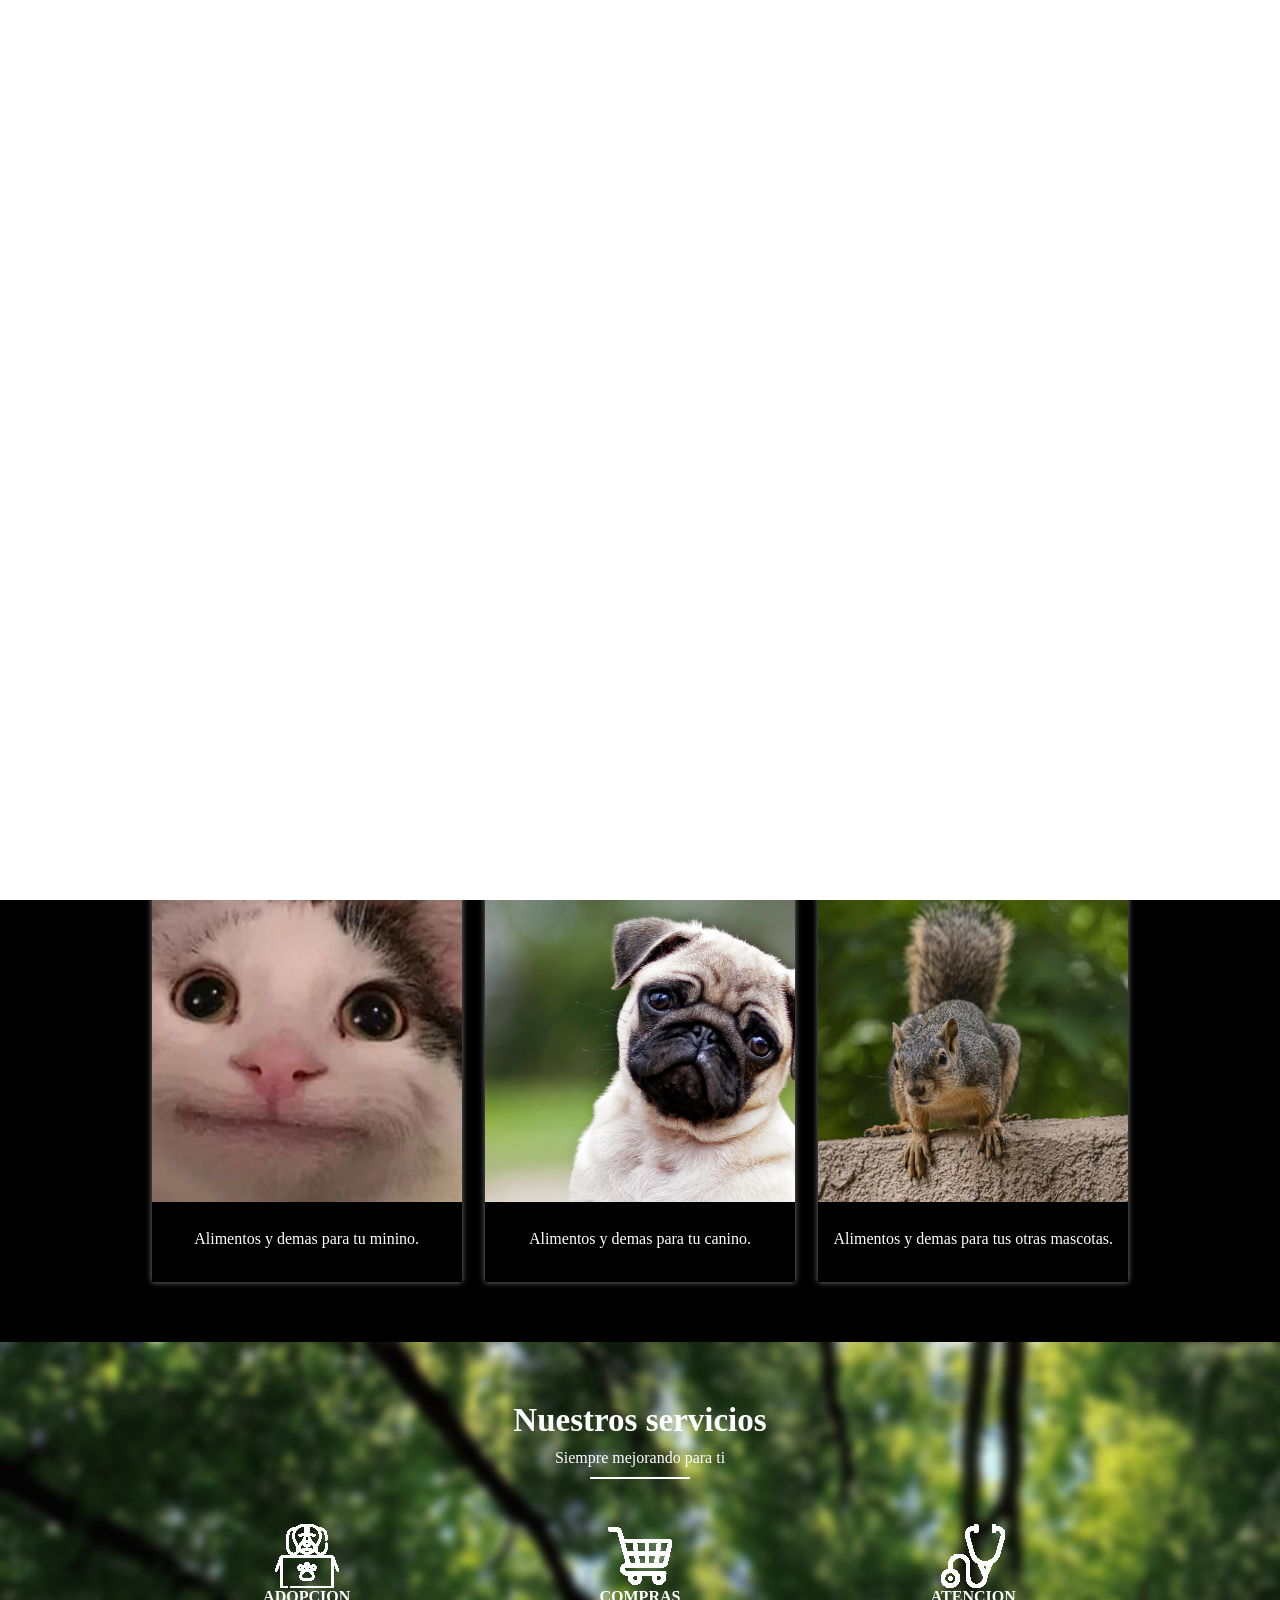
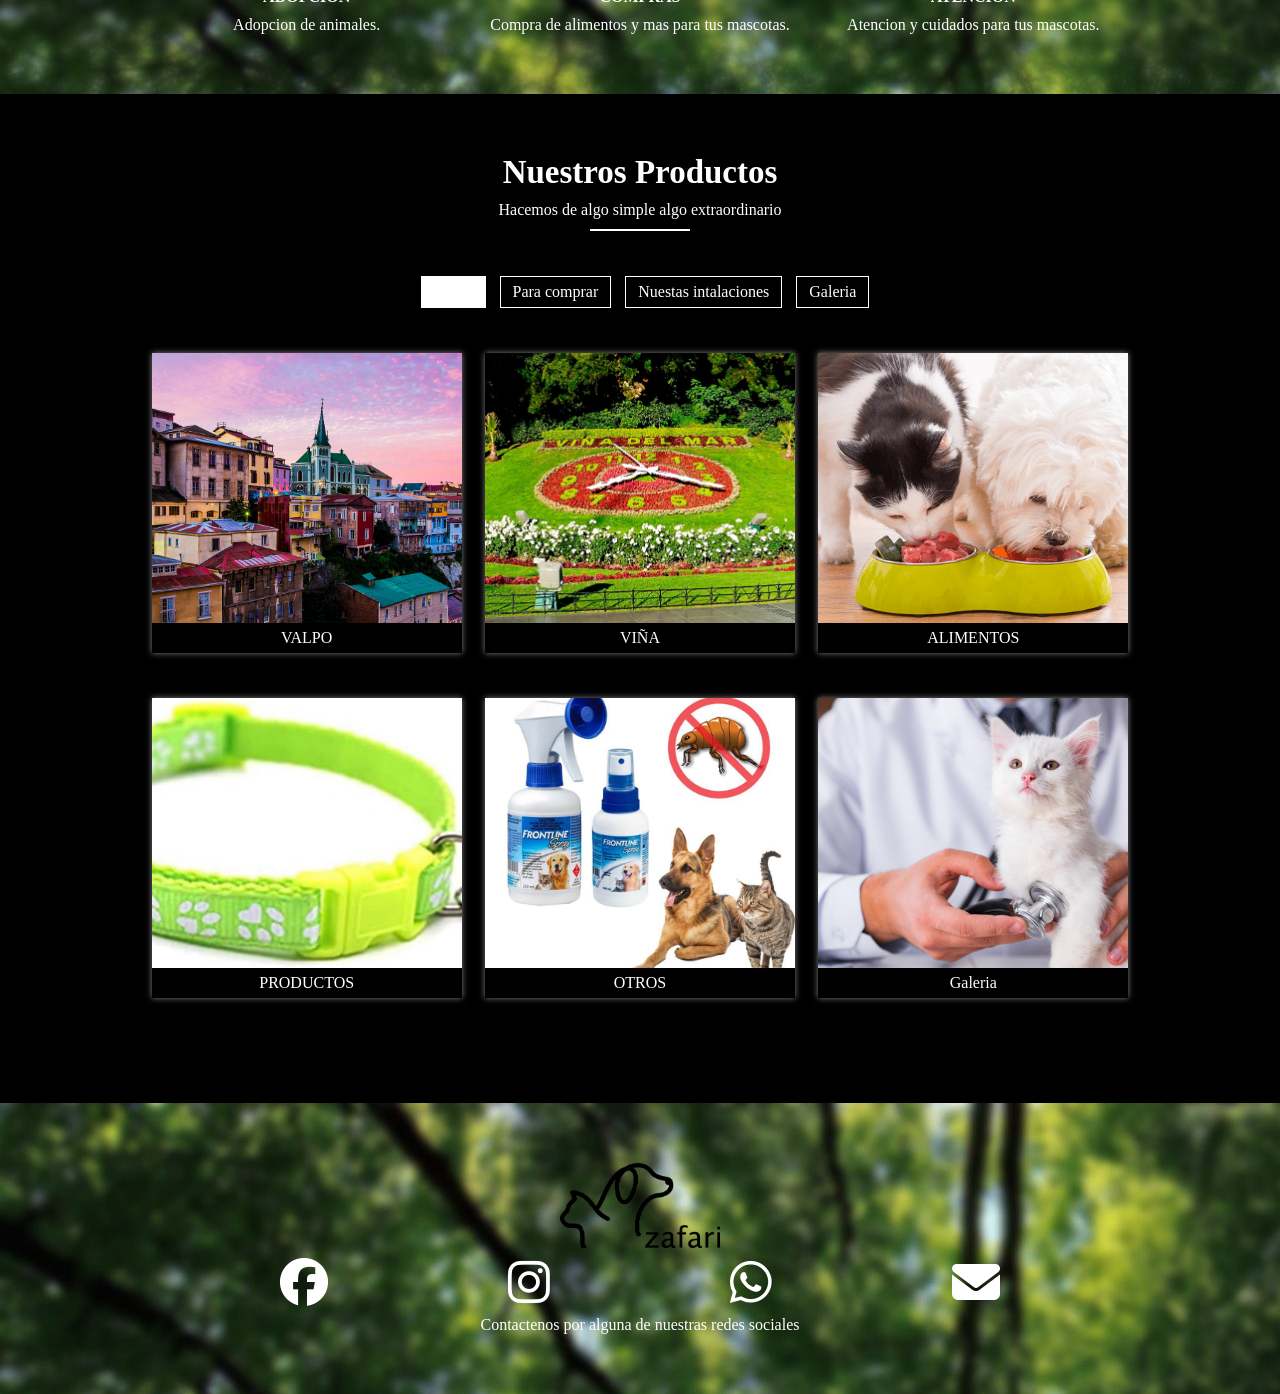
==== index.html @ e1b7356f "se agrega proyecto" ====
<!DOCTYPE html>
<html lang="es">
<head>
    <meta charset="UTF-8">
    <meta name="viewport" content="width=device-width, initial-scale=1.0">
    <meta http-equiv="X-UA-Compatible" content="ie=edge">
    <title>Home</title>
    
    <link rel="stylesheet" href="estilos.css">
    <link rel="stylesheet" href="https://use.fontawesome.com/releases/v5.3.1/css/all.css" integrity="sha384-mzrmE5qonljUremFsqc01SB46JvROS7bZs3IO2EmfFsd15uHvIt+Y8vEf7N7fWAU"
        crossorigin="anonymous">
        <link rel="icon" href="img/logito.png">
</head>

<body class="hidden">
    <div class="centrado" id="onload">
        <div class="lds-facebook"><div></div><div></div><div></div></div>
    </div>
    <header>
        <nav id="nav" class="nav1">
            <div class="contenedor-nav">
                <div class="logo">
                    <img src="img/logo.png" alt="">
                </div>
                <div class="enlaces" id="enlaces">
                    <a href="index.html"> <class="btn-header">Inicio</a>
                    <a href="#" id="enlace-equipo" class="btn-header">Categorias</a>
                    <a href="#" id="enlace-servicio" class="btn-header">Servicios</a>
                    <a href="#" id="enlace-trabajo" class="btn-header">Productos</a>
                    <a href="#" id="enlace-contacto" class="btn-header">Contacto</a>
                    <a href="login.html"> <class="btn-header">Ingreso</a>
                    <a href="registro.html"> <class="btn-header">Registro</a>
                </div>
                <div class="icono" id="open">
                    <span>&#9776;</span>
                </div>
            </div>
        </nav>
        <div class="textos">
            
            <h1>Veterinaria Zafari</h1>
            <h2>¡Cuidamos a tus animales!</h2>
        </div>
    </header>
    <main>
        <section class="team contenedor" id="equipo">
            <h3>Nuestros productos</h3>
            <p class="after">para tu mascota</p>
            <div class="card">
                <div class="content-card">
                    <div class="people">
                        <img src="img/cat.webp" alt="">
                    </div>
                    <div class="texto-team">
                        <h4>Gatos</h4>
                        <p>Alimentos y demas para tu minino.</p>
                    </div>
                </div>
                <div class="content-card">
                    <div class="people">
                        <img src="img/dog.jpg" alt="">
                    </div>
                    <div class="texto-team">
                        <h4>Perros</h4>
                        <p>Alimentos y demas para tu canino.</p>
                    </div>
                </div>
                <div class="content-card">
                    <div class="people">
                        <img src="img/other.jpg" alt="">
                    </div>
                    <div class="texto-team">
                        <h4>Otros</h4>
                        <p>Alimentos y demas para tus otras mascotas.</p>
                    </div>
                </div>
            </div>
        </section>
        <section class="about" id="servicio">
            <div class="contenedor">
                <h3>Nuestros servicios</h3>
                <p class="after">Siempre mejorando para ti</p>
                <div class="servicios">
                    <div class="caja-servicios">
                        <img src="img/heart.png" alt="">
                        <h4>ADOPCION</h4>
                        <p>Adopcion de animales.</p>
                    </div>
                    <div class="caja-servicios">
                        <img src="img/responsive.png" alt="">
                        <h4>COMPRAS</h4>
                        <p>Compra de alimentos y mas para tus mascotas.</p>
                    </div>
                    <div class="caja-servicios">
                        <img src="img/efectos.png" alt="">
                        <h4>ATENCION</h4>
                        <p>Atencion y cuidados para tus mascotas.</p>
                    </div>
                </div>
            </div>
        </section>
        <section class="work contenedor" id="trabajo">
            <h3>Nuestros Productos</h3>
            <p class="after">Hacemos de algo simple algo extraordinario</p>
            <div class="botones-work">
                <ul>
                    <li class="filter active" data-nombre='todos'>Todos</li>
                    <li class="filter" data-nombre='diseño'>Para comprar</li>
                    <li class="filter" data-nombre='programacion'>Nuestas intalaciones</li>
                    <li class="filter" data-nombre='marketing'>Galeria</li>
                </ul>
            </div>
            <div class="galeria-work">
                <div class="cont-work programacion">
                    <div class="img-work">
                        <img src="img/vina.jpg" alt="">
                    </div>
                    <div class="textos-work">
                        <h4>VALPO</h4>
                    </div>
                </div>
                <div class="cont-work programacion">
                    <div class="img-work">
                        <img src="img/valpo.jpg" alt="">
                    </div>
                    <div class="textos-work">
                        <h4>VIÑA</h4>
                    </div>
                </div>
                <div class="cont-work diseño">
                    <div class="img-work">
                        <img src="img/alimentos.webp" alt="">
                    </div>
                    <div class="textos-work">
                        <h4>ALIMENTOS</h4>
                    </div>
                </div>
                <div class="cont-work diseño">
                    <div class="img-work">
                        <img src="img/collares.jpg" alt="">
                    </div>
                    <div class="textos-work">
                        <h4>PRODUCTOS</h4>
                    </div>
                </div>
                <div class="cont-work diseño">
                    <div class="img-work">
                        <img src="img/otros.jpg "alt="">
                    </div>
                    <div class="textos-work">
                        <h4>OTROS</h4>
                    </div>
                </div>
                <div class="cont-work marketing">
                    <div class="img-work">
                        <img src="img/galeria.jpg "alt="">
                    </div>
                    <div class="textos-work">
                        <h4>Galeria</h4>
                    </div>
                </div>

            </div>
        </section>
    </main>
    <footer id="contacto">
        <div class="footer contenedor">
            <div class="marca-logo">
                <figure id="photo" title="¿Qué hay, bro?" tooltip-dir="left"> </figure>
                <img src="img/logo.png" alt="">
            </div>
            <div class="iconos">
                <i class="fa-brands fa-facebook"></i>
                <i class="fa-brands fa-instagram"></i>
                <i class="fa-brands fa-whatsapp"></i>
                <i class="fa-solid fa-envelope"></i>
                <link rel="stylesheet" href="https://cdnjs.cloudflare.com/ajax/libs/font-awesome/6.1.1/css/all.min.css" integrity="sha512-KfkfwYDsLkIlwQp6LFnl8zNdLGxu9YAA1QvwINks4PhcElQSvqcyVLLD9aMhXd13uQjoXtEKNosOWaZqXgel0g==" crossorigin="anonymous" referrerpolicy="no-referrer" />
                

            </div>
            <p class="contactof">Contactenos por alguna de nuestras redes sociales</p>
        </div>

    </footer>
    
    <script src="js/jquery.js"></script>
    <script src="js/main.js"></script>
    <script src="js/filtro.js"></script>
</body>
</html>
---- estilos.css ----
:root{
  --color1: rgb(255, 255, 255);
  --color2: rgb(255, 255, 255);
  --color3: rgb(255, 255, 255);
  --fondo: #000000;
  --titulos: 33px;
  --margenes: 60px;
  --espacios: 10px;
  --espacios-contenido:45px;
}

* {
  margin: 0;
  padding: 0;
  box-sizing: border-box;
}

body {
  font-family: 'open sans';
  background: var(--fondo);
}

img{
  vertical-align: top;
}


/* Preloader */
.hidden{
  overflow: hidden;
}

.centrado{
  position: fixed;
  width: 100vw;
  height: 100vh;
  background: rgb(255, 255, 255);
  z-index: 100;
  display: flex;
  justify-content: center;
  align-items: center;
}
.lds-facebook {
  display: inline-block;
  position: relative;
  width: 64px;
  height: 64px;
}

.lds-facebook div {
  display: inline-block;
  position: absolute;
  left: 6px;
  width: 13px;
  background: rgb(255, 255, 255);
  animation: lds-facebook 1.2s cubic-bezier(0, 0.5, 0.5, 1) infinite;
}

.lds-facebook div:nth-child(1) {
  left: 6px;
  animation-delay: -0.24s;
}

.lds-facebook div:nth-child(2) {
  left: 26px;
  animation-delay: -0.12s;
}

.lds-facebook div:nth-child(3) {
  left: 45px;
  animation-delay: 0;
}

@keyframes lds-facebook {
  0% {
    top: 6px;
    height: 51px;
  }

  50%,
  100% {
    top: 19px;
    height: 26px;
  }
}

/* Header */

header{
  width: 100%;
  height:700px;
  background: linear-gradient(to bottom,
  rgba(111, 230, 150, 0.6),
  rgba(29,241,171, .6),
  rgba(62, 241, 167)
  ), url(img/fondo.jpg);
  background-attachment: fixed;
  background-position: center;
  background-size: cover;
}

nav{
  width: 100%;
  position: fixed;
  box-shadow: 0 0 10px 0 rgba(255, 255, 255, 0.5)
  
}

.nav1{
  background: transparent;
  height: 80px;
  color:rgb(252, 252, 252);
  font-size: 68px;
  font-family: sans-serif;
  text-shadow: 2px 0 0 #000, -2px 0 0 #000, 0 2px 0 #000, 0 -2px 0 #000, 1px 1px #000, -1px -1px 0 #000, 1px -1px 0 #000, -1px 1px 0 #000;
}

.nav2{
  background: var(--fondo);
  height:100px;
  color:rgb(255, 255, 255);
}

.contenedor-nav{
  display: flex;
  margin: auto;
  width: 90%;
  justify-content: space-between;
  align-items: center;
  max-width:1000px;
  height:inherit;
  overflow: hidden;
}

nav .enlaces a{
  display: inline-block;
  padding: 5px 0;
  margin-right: 17px;
  font-size: 17px;
  font-weight: 300;
  text-decoration: none;
  border-bottom: 3px solid transparent;
  color: inherit;
}

nav .enlaces a:hover{
  border-bottom: 3px solid #1498a4;
  transition: 0.6s;
}

.logo, .logo img{ height:80px;}

.icono{
  display:none;
  font-size: 24px;
  padding: 23.5px 20px;
  color: #fff;
}

.textos{
  width: 100%;
  height: 100%;
  display:flex;
  justify-content: center;
  flex-direction: column;
  align-items: center;
  color:#fff;
  overflow: hidden;
  text-align: center;
}

.textos>h1{font-size:80px;;}

.textos>h2{font-size: 30px; font-weight: 300;}

/* Main */

.contenedor{
  margin:auto;
  padding: var(--margenes) 0;
  width: 90%;
  max-width: 1000px;
  text-align: center;
  overflow: hidden;
}

.contenedor h3{
  font-size: var(--titulos);
  color: var(--color1);
  margin-bottom: var(--espacios);
}

.contenedor p{
  font-size: var(--subtitulos);
  font-weight: 300;
  color: var(--color1);
}

.after::after{
  content:'';
  display: block;
  margin: auto;
  margin-top: var(--espacios);
  width: 100px;
  height: 2px;
  background: var(--color1);
  margin-bottom: var(--espacios-contenido);
}

.card{
  display: flex;
  justify-content: space-around;
  flex-wrap: wrap;
}

.content-card{
  width: 31%;
  box-shadow: 0 0 6px 0 rgba(255, 255, 255, 0.5);
  overflow: hidden;
  height:400px;
}

.people{
  height: 80%;
}

.content-card img{
  width: 100%;
  height: 100%;
  object-fit: cover;
}

.texto-team{
  height: 20%;
  width: 100%;
  padding: var(--espacios) 0;
}

.about{
  background: url(img/teclado.jpg);
  height: auto;
  color: #fff;
}

.servicios{
  display: flex;
  color:#fff;
  justify-content: space-between;
  margin: auto;
  flex-wrap: wrap;
}
.caja-servicios{
  width: 30%;
  color:#fff;
  margin: auto;
  text-align: center;
}
.caja-servicios>h4{
  margin-bottom: var(--espacios);
  color:#fff;
}

.caja-servicios>p{
  text-align: center;
  color:#fff;
}

.botones-work{
  overflow: hidden;
  color:#fff;
}

.botones-work li{
  display: inline-block;
  text-align: center;
  margin-left: var(--espacios);
  margin-bottom: var(--espacios-contenido);
  padding: 6px 12px;
  border: 1px solid var(--color1);
  list-style: none;
  color: var(--color1);
  color:#fff;
}

.botones-work li:hover{
  background: var(--color1);
  color:#fff;
  cursor: pointer;
}

.botones-work .active{
  background: var(--color1);
  color:#fff;
}

.galeria-work{
  display:flex;
  flex-wrap: wrap;
  justify-content: space-around;
  color:#fff;
}

.cont-work{
  width: 31%;
  box-shadow: 0 0 6px 0 rgba(255, 255, 255, 0.5);
  height:300px;
  overflow: hidden;
  margin-bottom: var(--espacios-contenido);
  color:#fff;
}

.img-work{
  height: 90%;
  width: 100%;
}

.img-work img{
  height: 100%;
  width: 100%;
  object-fit: cover;
}

.textos-work{
  height: 10%;
  color:#fff;
}

.textos-work h4{
  line-height: 30px;
  font-weight: 300;
}

/* Footer */

footer{background:url(img/teclado.jpg);}

.marca-logo{
  width: 40%;
  margin: auto;
  margin-bottom: var(--espacios);
}
.marca-logo img{
  width: 40%;
}
.iconos{
  display: flex;
  margin: auto;
  justify-content: space-around;
  width: 90%;
  font-size: 300%;
  color: rgb(255, 255, 255);
}
.fab{
  font-size:60px;
  color: #FFF;
  margin-bottom: var(--espacios);
  display: inline-block;
}

footer p{
  margin-top:var(--espacios);
}

@media screen and (max-width: 700px){
  .nav2{
    color: #fff;
  }

  .icono{
    display:block;
    cursor: pointer;
  }

  .enlaces{
    position: fixed;
    top:80px;
    background: #000000;
    left: 0;
    height: 100%;
    transition: 1s;
    width: 0;
    overflow: hidden;
  }

  .enlaces a{
    display: block;
    width: 100%;
    height: 50px;
    padding: 20px;
    text-align: center;
    background: #000000;
    color:#fff;
  }

  .textos>h1{font-size: 70px;}
  .textos>h2{font-size:35px;}

  .content-card{
    width: 48%;
    margin-bottom:var(--margenes);
  }

  :root{
    --margenes: 30px;
  }
}

@media screen and (max-width: 500px){
  :root{
    --espacios-contenido: 25px;
  }

  .content-card{
    width: 90%;
  }

  .caja-servicios{
    width: 90%;
    margin-bottom: var(--margenes);
  }

  .cont-work{
    width: 85%;
  }

  .marca-logo{
    width: 80%;
  }

  .iconos{
    margin: auto;
  }
  

}
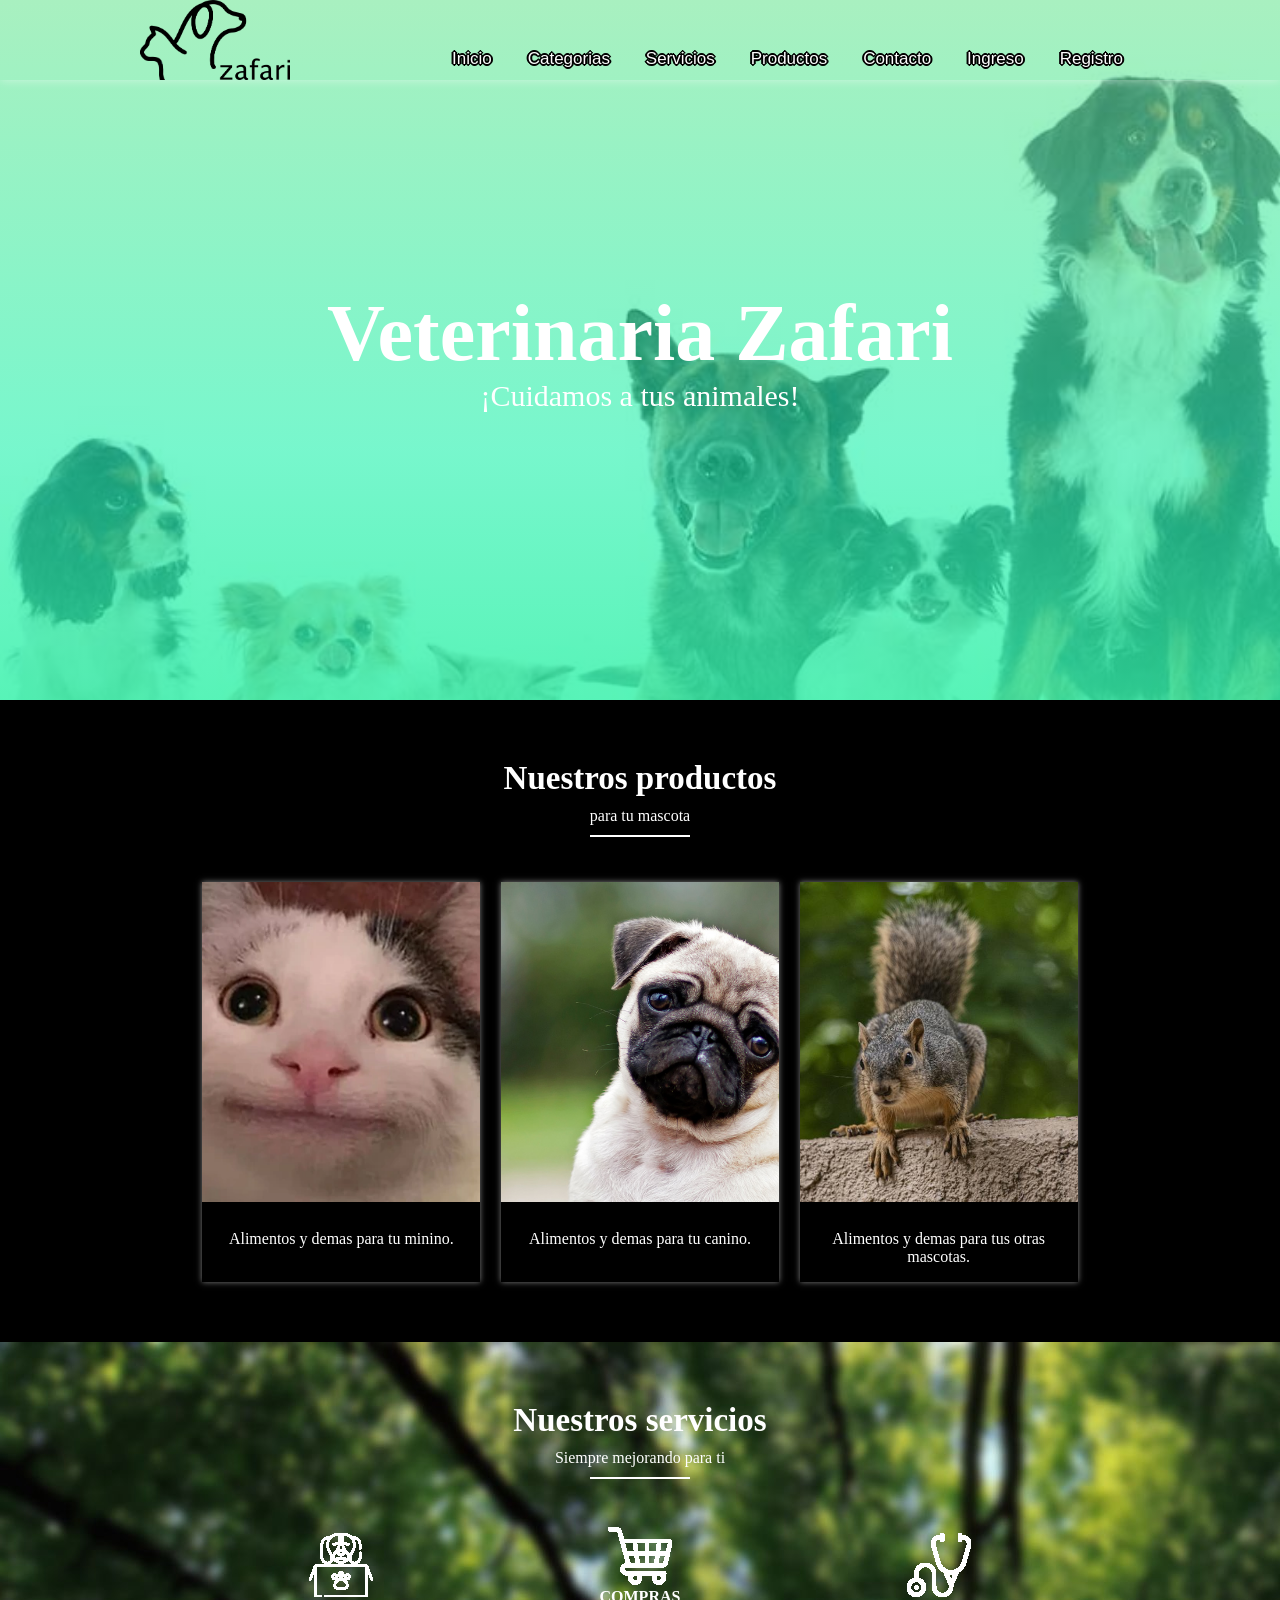
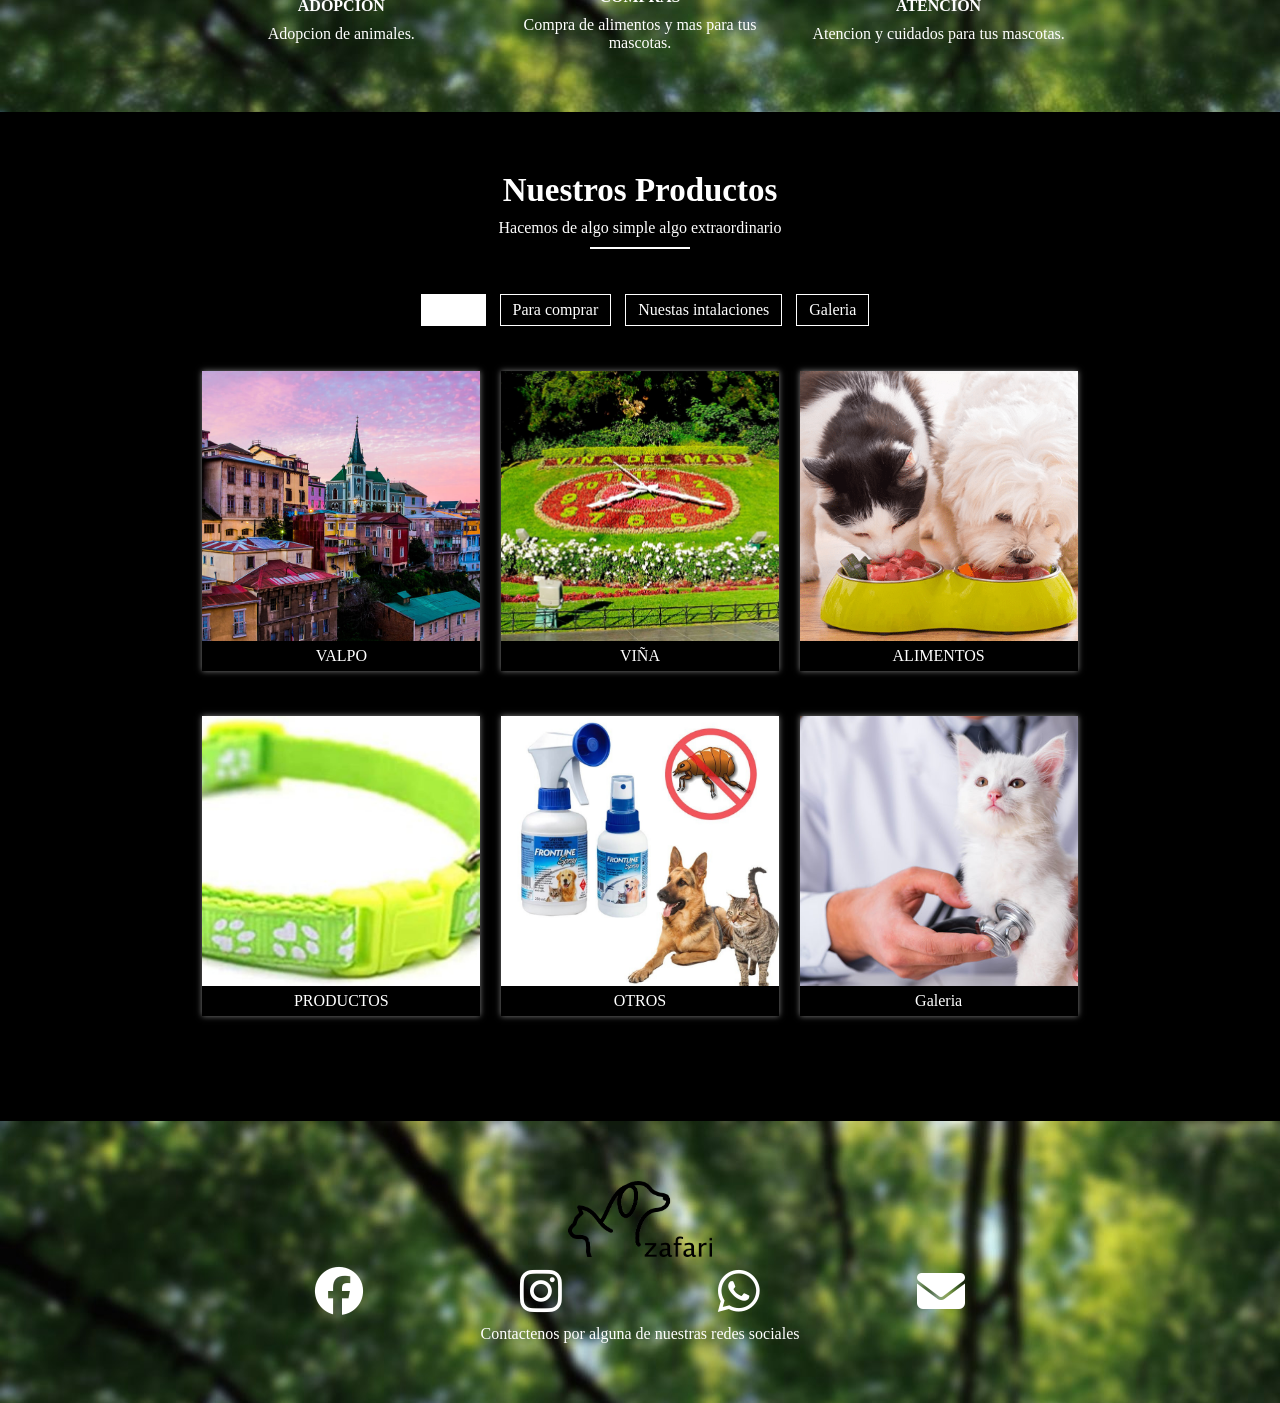
==== commit 88d57de8: "Actulizacion registro Se actualizo el registro" ====
--- a/index.html
+++ b/index.html
@@ -1,20 +1,24 @@
 <!DOCTYPE html>
 <html lang="es">
+
 <head>
     <meta charset="UTF-8">
     <meta name="viewport" content="width=device-width, initial-scale=1.0">
     <meta http-equiv="X-UA-Compatible" content="ie=edge">
     <title>Home</title>
-    
+
     <link rel="stylesheet" href="estilos.css">
-    <link rel="stylesheet" href="https://use.fontawesome.com/releases/v5.3.1/css/all.css" integrity="sha384-mzrmE5qonljUremFsqc01SB46JvROS7bZs3IO2EmfFsd15uHvIt+Y8vEf7N7fWAU"
-        crossorigin="anonymous">
-        <link rel="icon" href="img/logito.png">
+    <link rel="stylesheet" href="https://use.fontawesome.com/releases/v5.3.1/css/all.css" integrity="sha384-mzrmE5qonljUremFsqc01SB46JvROS7bZs3IO2EmfFsd15uHvIt+Y8vEf7N7fWAU" crossorigin="anonymous">
+    <link rel="icon" href="img/logito.png">
 </head>
 
 <body class="hidden">
     <div class="centrado" id="onload">
-        <div class="lds-facebook"><div></div><div></div><div></div></div>
+        <div class="lds-facebook">
+            <div></div>
+            <div></div>
+            <div></div>
+        </div>
     </div>
     <header>
         <nav id="nav" class="nav1">
@@ -23,13 +27,16 @@
                     <img src="img/logo.png" alt="">
                 </div>
                 <div class="enlaces" id="enlaces">
-                    <a href="index.html"> <class="btn-header">Inicio</a>
+                    <a href="index.html">
+                        <class="btn-header">Inicio</a>
                     <a href="#" id="enlace-equipo" class="btn-header">Categorias</a>
                     <a href="#" id="enlace-servicio" class="btn-header">Servicios</a>
                     <a href="#" id="enlace-trabajo" class="btn-header">Productos</a>
                     <a href="#" id="enlace-contacto" class="btn-header">Contacto</a>
-                    <a href="login.html"> <class="btn-header">Ingreso</a>
-                    <a href="registro.html"> <class="btn-header">Registro</a>
+                    <a href="login.html">
+                        <class="btn-header">Ingreso</a>
+                    <a href="registro.html">
+                        <class="btn-header">Registro</a>
                 </div>
                 <div class="icono" id="open">
                     <span>&#9776;</span>
@@ -37,7 +44,7 @@
             </div>
         </nav>
         <div class="textos">
-            
+
             <h1>Veterinaria Zafari</h1>
             <h2>¡Cuidamos a tus animales!</h2>
         </div>
@@ -145,7 +152,7 @@
                 </div>
                 <div class="cont-work diseño">
                     <div class="img-work">
-                        <img src="img/otros.jpg "alt="">
+                        <img src="img/otros.jpg " alt="">
                     </div>
                     <div class="textos-work">
                         <h4>OTROS</h4>
@@ -153,7 +160,7 @@
                 </div>
                 <div class="cont-work marketing">
                     <div class="img-work">
-                        <img src="img/galeria.jpg "alt="">
+                        <img src="img/galeria.jpg " alt="">
                     </div>
                     <div class="textos-work">
                         <h4>Galeria</h4>
@@ -174,17 +181,19 @@
                 <i class="fa-brands fa-instagram"></i>
                 <i class="fa-brands fa-whatsapp"></i>
                 <i class="fa-solid fa-envelope"></i>
-                <link rel="stylesheet" href="https://cdnjs.cloudflare.com/ajax/libs/font-awesome/6.1.1/css/all.min.css" integrity="sha512-KfkfwYDsLkIlwQp6LFnl8zNdLGxu9YAA1QvwINks4PhcElQSvqcyVLLD9aMhXd13uQjoXtEKNosOWaZqXgel0g==" crossorigin="anonymous" referrerpolicy="no-referrer" />
-                
+                <link rel="stylesheet" href="https://cdnjs.cloudflare.com/ajax/libs/font-awesome/6.1.1/css/all.min.css" integrity="sha512-KfkfwYDsLkIlwQp6LFnl8zNdLGxu9YAA1QvwINks4PhcElQSvqcyVLLD9aMhXd13uQjoXtEKNosOWaZqXgel0g==" crossorigin="anonymous" referrerpolicy="no-referrer"
+                />
+
 
             </div>
             <p class="contactof">Contactenos por alguna de nuestras redes sociales</p>
         </div>
 
     </footer>
-    
+
     <script src="js/jquery.js"></script>
     <script src="js/main.js"></script>
     <script src="js/filtro.js"></script>
 </body>
+
 </html>
--- a/estilos.css
+++ b/estilos.css
@@ -1,435 +1,441 @@
-:root{
-  --color1: rgb(255, 255, 255);
-  --color2: rgb(255, 255, 255);
-  --color3: rgb(255, 255, 255);
-  --fondo: #000000;
-  --titulos: 33px;
-  --margenes: 60px;
-  --espacios: 10px;
-  --espacios-contenido:45px;
+:root {
+    --color1: rgb(255, 255, 255);
+    --color2: rgb(255, 255, 255);
+    --color3: rgb(255, 255, 255);
+    --fondo: #000000;
+    --titulos: 33px;
+    --margenes: 60px;
+    --espacios: 10px;
+    --espacios-contenido: 45px;
 }
 
 * {
-  margin: 0;
-  padding: 0;
-  box-sizing: border-box;
+    margin: 0;
+    padding: 0;
+    box-sizing: border-box;
 }
 
 body {
-  font-family: 'open sans';
-  background: var(--fondo);
-}
-
-img{
-  vertical-align: top;
+    font-family: 'open sans';
+    background: var(--fondo);
+}
+
+img {
+    vertical-align: top;
 }
 
 
 /* Preloader */
-.hidden{
-  overflow: hidden;
-}
-
-.centrado{
-  position: fixed;
-  width: 100vw;
-  height: 100vh;
-  background: rgb(255, 255, 255);
-  z-index: 100;
-  display: flex;
-  justify-content: center;
-  align-items: center;
-}
+
+.hidden {
+    overflow: hidden;
+}
+
+.centrado {
+    position: fixed;
+    width: 100vw;
+    height: 100vh;
+    background: rgb(255, 255, 255);
+    z-index: 100;
+    display: flex;
+    justify-content: center;
+    align-items: center;
+}
+
 .lds-facebook {
-  display: inline-block;
-  position: relative;
-  width: 64px;
-  height: 64px;
+    display: inline-block;
+    position: relative;
+    width: 64px;
+    height: 64px;
 }
 
 .lds-facebook div {
-  display: inline-block;
-  position: absolute;
-  left: 6px;
-  width: 13px;
-  background: rgb(255, 255, 255);
-  animation: lds-facebook 1.2s cubic-bezier(0, 0.5, 0.5, 1) infinite;
+    display: inline-block;
+    position: absolute;
+    left: 6px;
+    width: 13px;
+    background: rgb(255, 255, 255);
+    animation: lds-facebook 1.2s cubic-bezier(0, 0.5, 0.5, 1) infinite;
 }
 
 .lds-facebook div:nth-child(1) {
-  left: 6px;
-  animation-delay: -0.24s;
+    left: 6px;
+    animation-delay: -0.24s;
 }
 
 .lds-facebook div:nth-child(2) {
-  left: 26px;
-  animation-delay: -0.12s;
+    left: 26px;
+    animation-delay: -0.12s;
 }
 
 .lds-facebook div:nth-child(3) {
-  left: 45px;
-  animation-delay: 0;
+    left: 45px;
+    animation-delay: 0;
 }
 
 @keyframes lds-facebook {
-  0% {
-    top: 6px;
-    height: 51px;
-  }
-
-  50%,
-  100% {
-    top: 19px;
-    height: 26px;
-  }
-}
+    0% {
+        top: 6px;
+        height: 51px;
+    }
+    50%,
+    100% {
+        top: 19px;
+        height: 26px;
+    }
+}
+
 
 /* Header */
 
-header{
-  width: 100%;
-  height:700px;
-  background: linear-gradient(to bottom,
-  rgba(111, 230, 150, 0.6),
-  rgba(29,241,171, .6),
-  rgba(62, 241, 167)
-  ), url(img/fondo.jpg);
-  background-attachment: fixed;
-  background-position: center;
-  background-size: cover;
-}
-
-nav{
-  width: 100%;
-  position: fixed;
-  box-shadow: 0 0 10px 0 rgba(255, 255, 255, 0.5)
-  
-}
-
-.nav1{
-  background: transparent;
-  height: 80px;
-  color:rgb(252, 252, 252);
-  font-size: 68px;
-  font-family: sans-serif;
-  text-shadow: 2px 0 0 #000, -2px 0 0 #000, 0 2px 0 #000, 0 -2px 0 #000, 1px 1px #000, -1px -1px 0 #000, 1px -1px 0 #000, -1px 1px 0 #000;
-}
-
-.nav2{
-  background: var(--fondo);
-  height:100px;
-  color:rgb(255, 255, 255);
-}
-
-.contenedor-nav{
-  display: flex;
-  margin: auto;
-  width: 90%;
-  justify-content: space-between;
-  align-items: center;
-  max-width:1000px;
-  height:inherit;
-  overflow: hidden;
-}
-
-nav .enlaces a{
-  display: inline-block;
-  padding: 5px 0;
-  margin-right: 17px;
-  font-size: 17px;
-  font-weight: 300;
-  text-decoration: none;
-  border-bottom: 3px solid transparent;
-  color: inherit;
-}
-
-nav .enlaces a:hover{
-  border-bottom: 3px solid #1498a4;
-  transition: 0.6s;
-}
-
-.logo, .logo img{ height:80px;}
-
-.icono{
-  display:none;
-  font-size: 24px;
-  padding: 23.5px 20px;
-  color: #fff;
-}
-
-.textos{
-  width: 100%;
-  height: 100%;
-  display:flex;
-  justify-content: center;
-  flex-direction: column;
-  align-items: center;
-  color:#fff;
-  overflow: hidden;
-  text-align: center;
-}
-
-.textos>h1{font-size:80px;;}
-
-.textos>h2{font-size: 30px; font-weight: 300;}
+header {
+    width: 100%;
+    height: 700px;
+    background: linear-gradient(to bottom, rgba(111, 230, 150, 0.6), rgba(29, 241, 171, .6), rgba(62, 241, 167)), url(img/fondo.jpg);
+    background-attachment: fixed;
+    background-position: center;
+    background-size: cover;
+}
+
+nav {
+    width: 100%;
+    position: fixed;
+    box-shadow: 0 0 10px 0 rgba(255, 255, 255, 0.5)
+}
+
+.nav1 {
+    background: transparent;
+    height: 80px;
+    color: rgb(252, 252, 252);
+    font-size: 68px;
+    font-family: sans-serif;
+    text-shadow: 2px 0 0 #000, -2px 0 0 #000, 0 2px 0 #000, 0 -2px 0 #000, 1px 1px #000, -1px -1px 0 #000, 1px -1px 0 #000, -1px 1px 0 #000;
+}
+
+.nav2 {
+    background: var(--fondo);
+    height: 100px;
+    color: rgb(255, 255, 255);
+}
+
+.contenedor-nav {
+    display: flex;
+    margin: auto;
+    width: 90%;
+    justify-content: space-between;
+    align-items: center;
+    max-width: 1000px;
+    height: inherit;
+    overflow: hidden;
+}
+
+nav .enlaces a {
+    display: inline-block;
+    padding: 5px 0;
+    margin-right: 17px;
+    font-size: 17px;
+    font-weight: 300;
+    text-decoration: none;
+    border-bottom: 3px solid transparent;
+    color: inherit;
+}
+
+nav .enlaces a:hover {
+    border-bottom: 3px solid #1498a4;
+    transition: 0.6s;
+}
+
+.logo,
+.logo img {
+    height: 80px;
+}
+
+.icono {
+    display: none;
+    font-size: 24px;
+    padding: 23.5px 20px;
+    color: #fff;
+}
+
+.textos {
+    width: 100%;
+    height: 100%;
+    display: flex;
+    justify-content: center;
+    flex-direction: column;
+    align-items: center;
+    color: #fff;
+    overflow: hidden;
+    text-align: center;
+}
+
+.textos>h1 {
+    font-size: 80px;
+    ;
+}
+
+.textos>h2 {
+    font-size: 30px;
+    font-weight: 300;
+}
+
 
 /* Main */
 
-.contenedor{
-  margin:auto;
-  padding: var(--margenes) 0;
-  width: 90%;
-  max-width: 1000px;
-  text-align: center;
-  overflow: hidden;
-}
-
-.contenedor h3{
-  font-size: var(--titulos);
-  color: var(--color1);
-  margin-bottom: var(--espacios);
-}
-
-.contenedor p{
-  font-size: var(--subtitulos);
-  font-weight: 300;
-  color: var(--color1);
-}
-
-.after::after{
-  content:'';
-  display: block;
-  margin: auto;
-  margin-top: var(--espacios);
-  width: 100px;
-  height: 2px;
-  background: var(--color1);
-  margin-bottom: var(--espacios-contenido);
-}
-
-.card{
-  display: flex;
-  justify-content: space-around;
-  flex-wrap: wrap;
-}
-
-.content-card{
-  width: 31%;
-  box-shadow: 0 0 6px 0 rgba(255, 255, 255, 0.5);
-  overflow: hidden;
-  height:400px;
-}
-
-.people{
-  height: 80%;
-}
-
-.content-card img{
-  width: 100%;
-  height: 100%;
-  object-fit: cover;
-}
-
-.texto-team{
-  height: 20%;
-  width: 100%;
-  padding: var(--espacios) 0;
-}
-
-.about{
-  background: url(img/teclado.jpg);
-  height: auto;
-  color: #fff;
-}
-
-.servicios{
-  display: flex;
-  color:#fff;
-  justify-content: space-between;
-  margin: auto;
-  flex-wrap: wrap;
-}
-.caja-servicios{
-  width: 30%;
-  color:#fff;
-  margin: auto;
-  text-align: center;
-}
-.caja-servicios>h4{
-  margin-bottom: var(--espacios);
-  color:#fff;
-}
-
-.caja-servicios>p{
-  text-align: center;
-  color:#fff;
-}
-
-.botones-work{
-  overflow: hidden;
-  color:#fff;
-}
-
-.botones-work li{
-  display: inline-block;
-  text-align: center;
-  margin-left: var(--espacios);
-  margin-bottom: var(--espacios-contenido);
-  padding: 6px 12px;
-  border: 1px solid var(--color1);
-  list-style: none;
-  color: var(--color1);
-  color:#fff;
-}
-
-.botones-work li:hover{
-  background: var(--color1);
-  color:#fff;
-  cursor: pointer;
-}
-
-.botones-work .active{
-  background: var(--color1);
-  color:#fff;
-}
-
-.galeria-work{
-  display:flex;
-  flex-wrap: wrap;
-  justify-content: space-around;
-  color:#fff;
-}
-
-.cont-work{
-  width: 31%;
-  box-shadow: 0 0 6px 0 rgba(255, 255, 255, 0.5);
-  height:300px;
-  overflow: hidden;
-  margin-bottom: var(--espacios-contenido);
-  color:#fff;
-}
-
-.img-work{
-  height: 90%;
-  width: 100%;
-}
-
-.img-work img{
-  height: 100%;
-  width: 100%;
-  object-fit: cover;
-}
-
-.textos-work{
-  height: 10%;
-  color:#fff;
-}
-
-.textos-work h4{
-  line-height: 30px;
-  font-weight: 300;
-}
+.contenedor {
+    margin: auto;
+    padding: var(--margenes) 0;
+    width: 70%;
+    max-width: 1000px;
+    text-align: center;
+    overflow: hidden;
+}
+
+.contenedor h3 {
+    font-size: var(--titulos);
+    color: var(--color1);
+    margin-bottom: var(--espacios);
+}
+
+.contenedor p {
+    font-size: var(--subtitulos);
+    font-weight: 300;
+    color: var(--color1);
+}
+
+.after::after {
+    content: '';
+    display: block;
+    margin: auto;
+    margin-top: var(--espacios);
+    width: 100px;
+    height: 2px;
+    background: var(--color1);
+    margin-bottom: var(--espacios-contenido);
+}
+
+.card {
+    display: flex;
+    justify-content: space-around;
+    flex-wrap: wrap;
+}
+
+.content-card {
+    width: 31%;
+    box-shadow: 0 0 6px 0 rgba(255, 255, 255, 0.5);
+    overflow: hidden;
+    height: 400px;
+}
+
+.people {
+    height: 80%;
+}
+
+.content-card img {
+    width: 100%;
+    height: 100%;
+    object-fit: cover;
+}
+
+.texto-team {
+    height: 20%;
+    width: 100%;
+    padding: var(--espacios) 0;
+}
+
+.about {
+    background: url(img/teclado.jpg);
+    height: auto;
+    color: #fff;
+}
+
+.servicios {
+    display: flex;
+    color: #fff;
+    justify-content: space-between;
+    margin: auto;
+    flex-wrap: wrap;
+}
+
+.caja-servicios {
+    width: 30%;
+    color: #fff;
+    margin: auto;
+    text-align: center;
+}
+
+.caja-servicios>h4 {
+    margin-bottom: var(--espacios);
+    color: #fff;
+}
+
+.caja-servicios>p {
+    text-align: center;
+    color: #fff;
+}
+
+.botones-work {
+    overflow: hidden;
+    color: #fff;
+}
+
+.botones-work li {
+    display: inline-block;
+    text-align: center;
+    margin-left: var(--espacios);
+    margin-bottom: var(--espacios-contenido);
+    padding: 6px 12px;
+    border: 1px solid var(--color1);
+    list-style: none;
+    color: var(--color1);
+    color: #fff;
+}
+
+.botones-work li:hover {
+    background: var(--color1);
+    color: #fff;
+    cursor: pointer;
+}
+
+.botones-work .active {
+    background: var(--color1);
+    color: #fff;
+}
+
+.galeria-work {
+    display: flex;
+    flex-wrap: wrap;
+    justify-content: space-around;
+    color: #fff;
+}
+
+.cont-work {
+    width: 31%;
+    box-shadow: 0 0 6px 0 rgba(255, 255, 255, 0.5);
+    height: 300px;
+    overflow: hidden;
+    margin-bottom: var(--espacios-contenido);
+    color: #fff;
+}
+
+.img-work {
+    height: 90%;
+    width: 100%;
+}
+
+.img-work img {
+    height: 100%;
+    width: 100%;
+    object-fit: cover;
+}
+
+.textos-work {
+    height: 10%;
+    color: #fff;
+}
+
+.textos-work h4 {
+    line-height: 30px;
+    font-weight: 300;
+}
+
 
 /* Footer */
 
-footer{background:url(img/teclado.jpg);}
-
-.marca-logo{
-  width: 40%;
-  margin: auto;
-  margin-bottom: var(--espacios);
-}
-.marca-logo img{
-  width: 40%;
-}
-.iconos{
-  display: flex;
-  margin: auto;
-  justify-content: space-around;
-  width: 90%;
-  font-size: 300%;
-  color: rgb(255, 255, 255);
-}
-.fab{
-  font-size:60px;
-  color: #FFF;
-  margin-bottom: var(--espacios);
-  display: inline-block;
-}
-
-footer p{
-  margin-top:var(--espacios);
-}
-
-@media screen and (max-width: 700px){
-  .nav2{
-    color: #fff;
-  }
-
-  .icono{
-    display:block;
-    cursor: pointer;
-  }
-
-  .enlaces{
-    position: fixed;
-    top:80px;
-    background: #000000;
-    left: 0;
-    height: 100%;
-    transition: 1s;
-    width: 0;
-    overflow: hidden;
-  }
-
-  .enlaces a{
-    display: block;
-    width: 100%;
-    height: 50px;
-    padding: 20px;
-    text-align: center;
-    background: #000000;
-    color:#fff;
-  }
-
-  .textos>h1{font-size: 70px;}
-  .textos>h2{font-size:35px;}
-
-  .content-card{
-    width: 48%;
-    margin-bottom:var(--margenes);
-  }
-
-  :root{
-    --margenes: 30px;
-  }
-}
-
-@media screen and (max-width: 500px){
-  :root{
-    --espacios-contenido: 25px;
-  }
-
-  .content-card{
+footer {
+    background: url(img/teclado.jpg);
+}
+
+.marca-logo {
+    width: 40%;
+    margin: auto;
+    margin-bottom: var(--espacios);
+}
+
+.marca-logo img {
+    width: 40%;
+}
+
+.iconos {
+    display: flex;
+    margin: auto;
+    justify-content: space-around;
     width: 90%;
-  }
-
-  .caja-servicios{
-    width: 90%;
-    margin-bottom: var(--margenes);
-  }
-
-  .cont-work{
-    width: 85%;
-  }
-
-  .marca-logo{
-    width: 80%;
-  }
-
-  .iconos{
-    margin: auto;
-  }
-  
-
+    font-size: 300%;
+    color: rgb(255, 255, 255);
+}
+
+.fab {
+    font-size: 60px;
+    color: #FFF;
+    margin-bottom: var(--espacios);
+    display: inline-block;
+}
+
+footer p {
+    margin-top: var(--espacios);
+}
+
+@media screen and (max-width: 700px) {
+    .nav2 {
+        color: #fff;
+    }
+    .icono {
+        display: block;
+        cursor: pointer;
+    }
+    .enlaces {
+        position: fixed;
+        top: 80px;
+        background: #000000;
+        left: 0;
+        height: 100%;
+        transition: 1s;
+        width: 0;
+        overflow: hidden;
+    }
+    .enlaces a {
+        display: block;
+        width: 100%;
+        height: 50px;
+        padding: 20px;
+        text-align: center;
+        background: #000000;
+        color: #fff;
+    }
+    .textos>h1 {
+        font-size: 70px;
+    }
+    .textos>h2 {
+        font-size: 35px;
+    }
+    .content-card {
+        width: 48%;
+        margin-bottom: var(--margenes);
+    }
+     :root {
+        --margenes: 30px;
+    }
+}
+
+@media screen and (max-width: 500px) {
+     :root {
+        --espacios-contenido: 25px;
+    }
+    .content-card {
+        width: 90%;
+    }
+    .caja-servicios {
+        width: 90%;
+        margin-bottom: var(--margenes);
+    }
+    .cont-work {
+        width: 85%;
+    }
+    .marca-logo {
+        width: 80%;
+    }
+    .iconos {
+        margin: auto;
+    }
 }
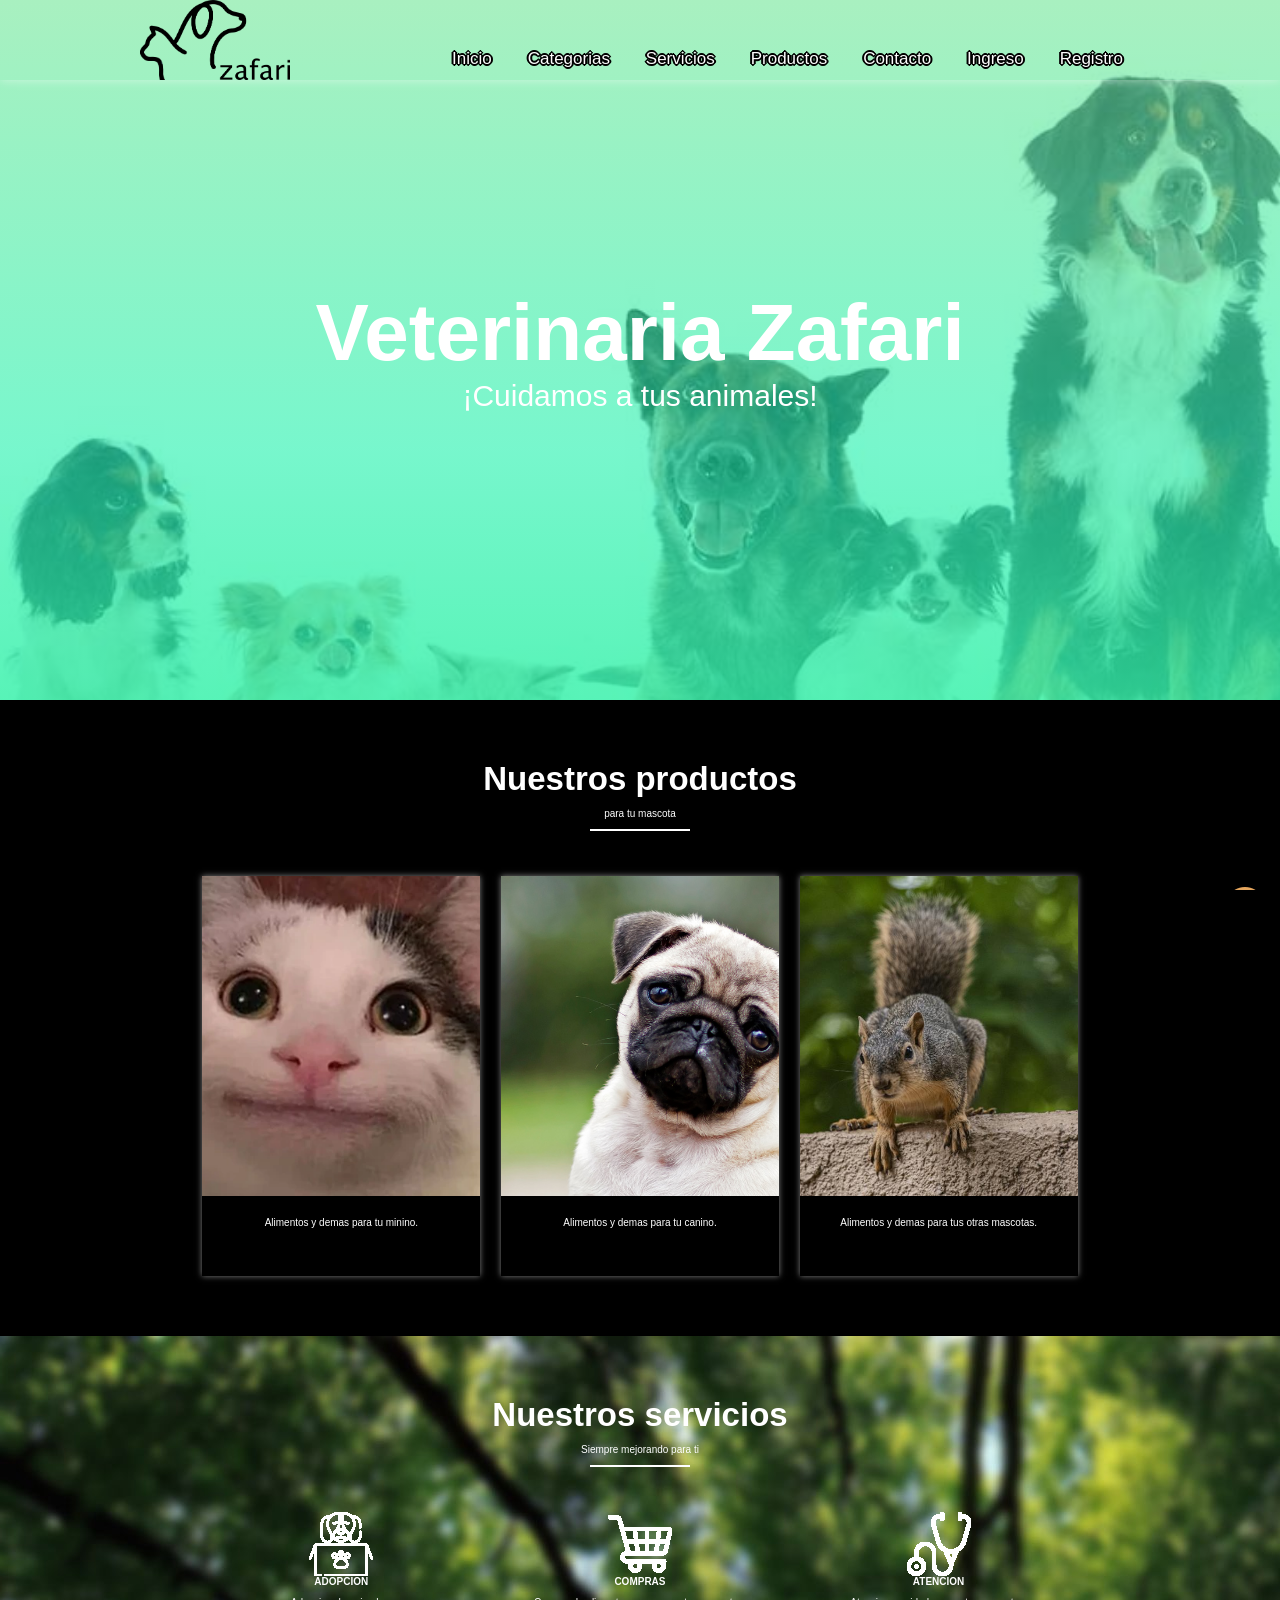
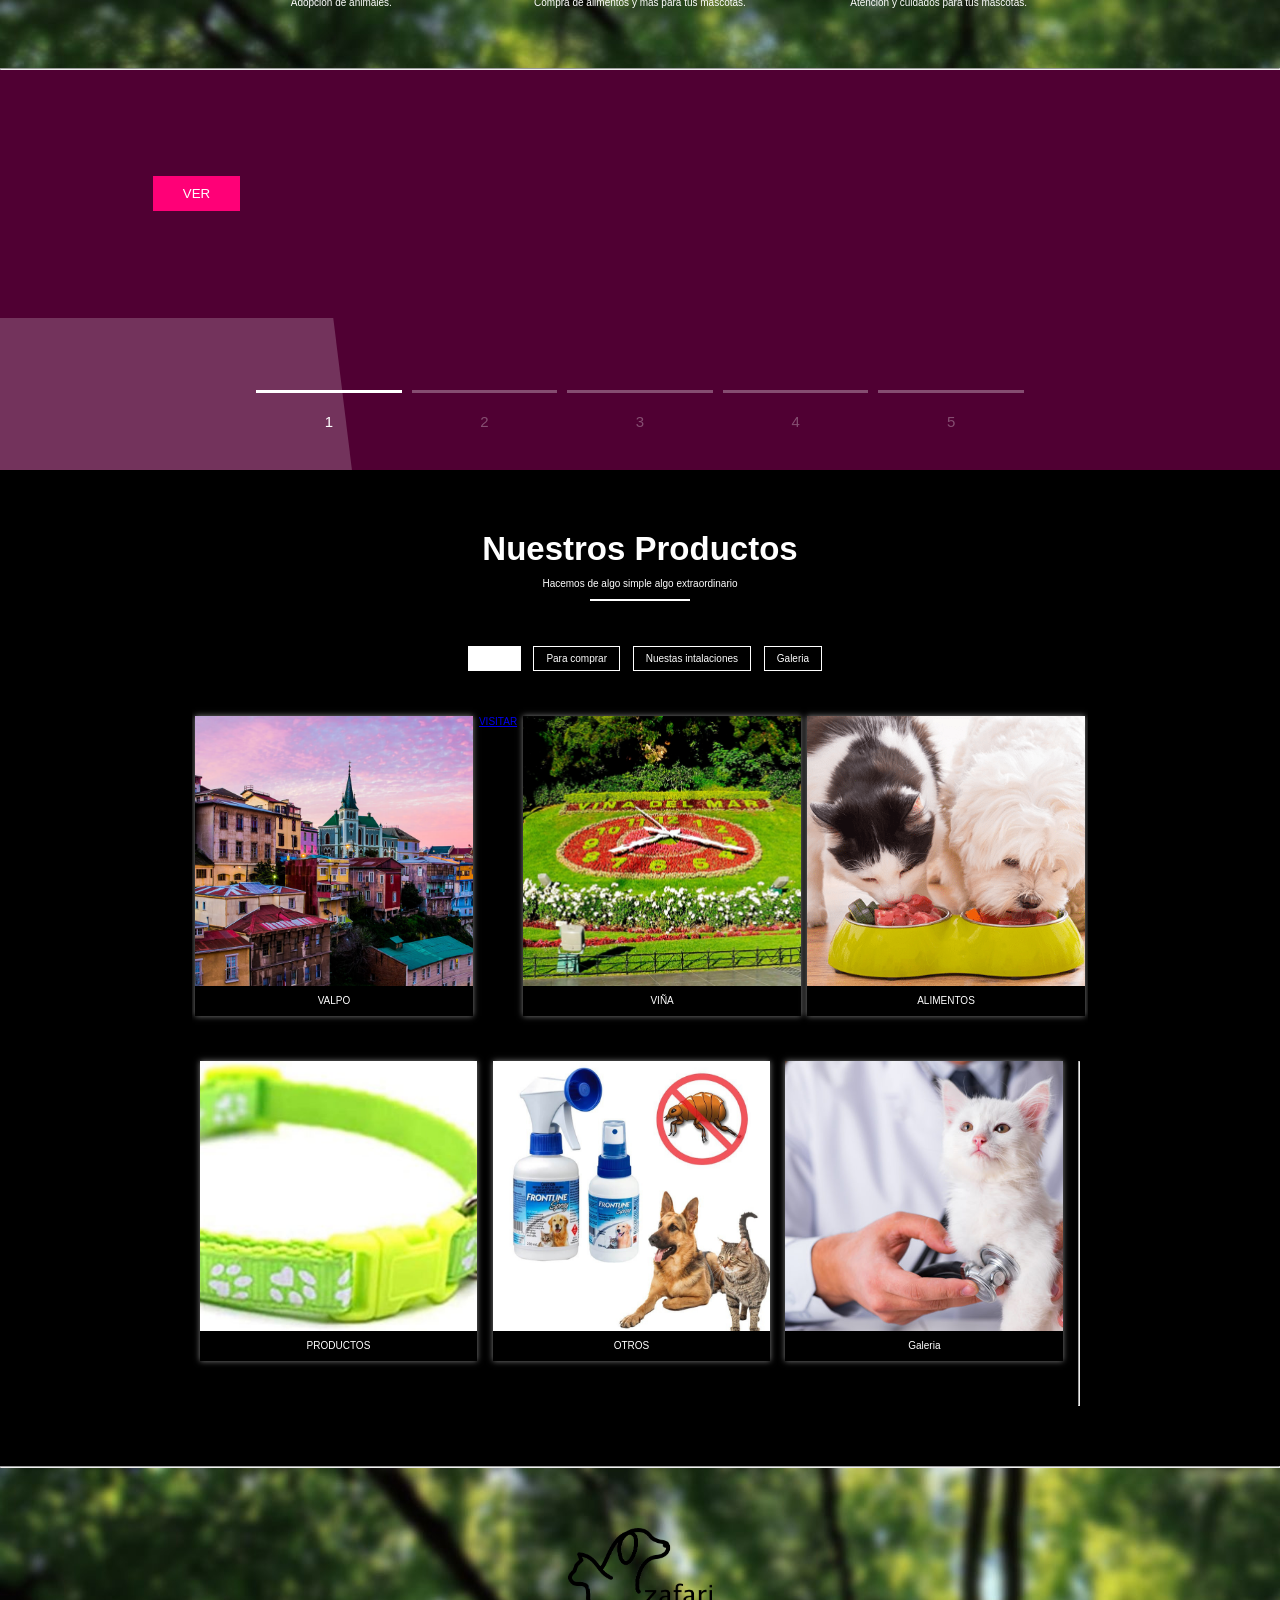
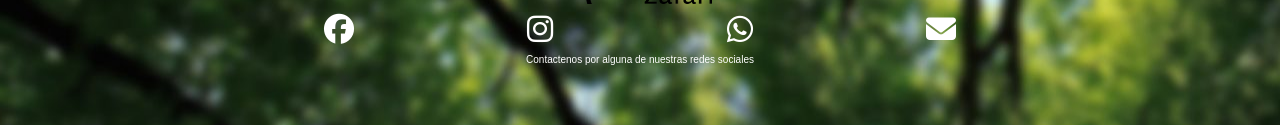
==== commit d27c89bc: "03-4 Se agrego slider e intalaciones. falta terminar" ====
--- a/index.html
+++ b/index.html
@@ -8,16 +8,26 @@
     <title>Home</title>
 
     <link rel="stylesheet" href="estilos.css">
+    <link rel="stylesheet" href="boton/styleB.css">
+    <link rel="stylesheet" href="dist/styleS.css">
+
     <link rel="stylesheet" href="https://use.fontawesome.com/releases/v5.3.1/css/all.css" integrity="sha384-mzrmE5qonljUremFsqc01SB46JvROS7bZs3IO2EmfFsd15uHvIt+Y8vEf7N7fWAU" crossorigin="anonymous">
     <link rel="icon" href="img/logito.png">
 </head>
 
 <body class="hidden">
+    <!-- Boton hacia arriba -->
+    <a class="ir-arriba" javascript:void(0) title="Volver arriba">
+        <span class="fa-stack">
+      <i class="fa fa-circle fa-stack-2x"></i>
+      <i class="fa fa-arrow-up fa-stack-1x fa-inverse"></i>
+    </span>
+    </a>
     <div class="centrado" id="onload">
         <div class="lds-facebook">
             <div></div>
             <div></div>
-            <div></div>
+            <div></div>t
         </div>
     </div>
     <header>
@@ -38,13 +48,13 @@
                     <a href="registro.html">
                         <class="btn-header">Registro</a>
                 </div>
+
                 <div class="icono" id="open">
                     <span>&#9776;</span>
                 </div>
             </div>
         </nav>
         <div class="textos">
-
             <h1>Veterinaria Zafari</h1>
             <h2>¡Cuidamos a tus animales!</h2>
         </div>
@@ -106,6 +116,111 @@
                 </div>
             </div>
         </section>
+        <section class="about" id="servicio">
+            <div class="contenedorDiv">
+
+                <body>
+
+                    <body>
+                        <hr id="hrN">
+                        <div class="containerD">
+                            <div class="slider">
+
+                                <div class="box1 box">
+                                    <div class="bg"></div>
+                                    <div class="details">
+
+                                        <p>
+                                        </p>
+                                        <button>VER</button>
+                                    </div>
+
+                                    <div class="illustration">
+
+                                    </div>
+                                </div>
+
+
+                                <div class="box2 box">
+                                    <div class="bg"></div>
+                                    <div class="details">
+                                        <div class="parent">
+
+                                        </div>
+                                        <button>VER</button>
+                                    </div>
+
+                                    <div class="illustration">
+
+                                    </div>
+                                </div>
+
+                                <div class="box3 box">
+                                    <div class="bg"></div>
+                                    <div class="details">
+                                        <h1>Promocion</h1>
+                                        <p>
+                                        </p>
+                                        <button>VER</button>
+                                    </div>
+
+                                    <div class="illustration">
+
+                                    </div>
+                                </div>
+
+                                <div class="box4 box">
+                                    <div class="bg"></div>
+                                    <div class="details">
+                                        <h1>Promocion</h1>
+                                        <p>
+                                        </p>
+                                        <button>VER</button>
+                                    </div>
+
+                                    <div class="illustration">
+
+                                    </div>
+                                </div>
+
+                                <div class="box5 box">
+                                    <div class="bg"></div>
+                                    <div class="details">
+                                        <h1>Promocion</h1>
+                                        <p>
+                                        </p>
+                                        <button>VER</button>
+                                    </div>
+
+                                    <div class="illustration">
+
+                                    </div>
+                                </div>
+
+                            </div>
+
+
+                            <div class="trail">
+                                <div class="box1 active">1</div>
+                                <div class="box2">2</div>
+                                <div class="box3">3</div>
+                                <div class="box4">4</div>
+                                <div class="box5">5</div>
+                            </div>
+                        </div>
+                        <script src="https://s3-us-west-2.amazonaws.com/s.cdpn.io/16327/gsap-latest-beta.min.js"></script>
+                        <script src="https://s3-us-west-2.amazonaws.com/s.cdpn.io/16327/CSSRulePlugin3.min.js"></script>
+
+                        <!-- <script src="https://cdnjs.cloudflare.com/ajax/libs/gsap/3.3.2/gsap.min.js"></script>
+                            <script src="https://cdnjs.cloudflare.com/ajax/libs/gsap/3.3.2/CSSRulePlugin.min.js"></script> -->
+
+                    </body>
+
+
+
+
+
+        </section>
         <section class="work contenedor" id="trabajo">
             <h3>Nuestros Productos</h3>
             <p class="after">Hacemos de algo simple algo extraordinario</p>
@@ -126,6 +241,10 @@
                         <h4>VALPO</h4>
                     </div>
                 </div>
+                <div>
+                    <a href="Intalaciones.html">
+                        <class="btn-header">VISITAR</a>
+                </div>
                 <div class="cont-work programacion">
                     <div class="img-work">
                         <img src="img/valpo.jpg" alt="">
@@ -166,14 +285,14 @@
                         <h4>Galeria</h4>
                     </div>
                 </div>
-
+                <hr>
             </div>
         </section>
     </main>
+    <hr id="hrW">
     <footer id="contacto">
         <div class="footer contenedor">
             <div class="marca-logo">
-                <figure id="photo" title="¿Qué hay, bro?" tooltip-dir="left"> </figure>
                 <img src="img/logo.png" alt="">
             </div>
             <div class="iconos">
@@ -191,9 +310,15 @@
 
     </footer>
 
+
+
+
     <script src="js/jquery.js"></script>
     <script src="js/main.js"></script>
     <script src="js/filtro.js"></script>
-</body>
+    <script src="dist/script.js"></script>
+    <script src="boton/script.js"></script>
+
+    </body>
 
 </html>
--- a/estilos.css
+++ b/estilos.css
@@ -1,441 +1,434 @@
-:root {
-    --color1: rgb(255, 255, 255);
-    --color2: rgb(255, 255, 255);
-    --color3: rgb(255, 255, 255);
-    --fondo: #000000;
-    --titulos: 33px;
-    --margenes: 60px;
-    --espacios: 10px;
-    --espacios-contenido: 45px;
-}
-
-* {
-    margin: 0;
-    padding: 0;
-    box-sizing: border-box;
-}
-
-body {
-    font-family: 'open sans';
-    background: var(--fondo);
-}
-
-img {
-    vertical-align: top;
-}
-
-
-/* Preloader */
-
-.hidden {
-    overflow: hidden;
-}
-
-.centrado {
-    position: fixed;
-    width: 100vw;
-    height: 100vh;
-    background: rgb(255, 255, 255);
-    z-index: 100;
-    display: flex;
-    justify-content: center;
-    align-items: center;
-}
-
-.lds-facebook {
-    display: inline-block;
-    position: relative;
-    width: 64px;
-    height: 64px;
-}
-
-.lds-facebook div {
-    display: inline-block;
-    position: absolute;
-    left: 6px;
-    width: 13px;
-    background: rgb(255, 255, 255);
-    animation: lds-facebook 1.2s cubic-bezier(0, 0.5, 0.5, 1) infinite;
-}
-
-.lds-facebook div:nth-child(1) {
-    left: 6px;
-    animation-delay: -0.24s;
-}
-
-.lds-facebook div:nth-child(2) {
-    left: 26px;
-    animation-delay: -0.12s;
-}
-
-.lds-facebook div:nth-child(3) {
-    left: 45px;
-    animation-delay: 0;
-}
-
-@keyframes lds-facebook {
-    0% {
-        top: 6px;
-        height: 51px;
-    }
-    50%,
-    100% {
-        top: 19px;
-        height: 26px;
-    }
-}
-
-
-/* Header */
-
-header {
-    width: 100%;
-    height: 700px;
-    background: linear-gradient(to bottom, rgba(111, 230, 150, 0.6), rgba(29, 241, 171, .6), rgba(62, 241, 167)), url(img/fondo.jpg);
-    background-attachment: fixed;
-    background-position: center;
-    background-size: cover;
-}
-
-nav {
-    width: 100%;
-    position: fixed;
-    box-shadow: 0 0 10px 0 rgba(255, 255, 255, 0.5)
-}
-
-.nav1 {
-    background: transparent;
-    height: 80px;
-    color: rgb(252, 252, 252);
-    font-size: 68px;
-    font-family: sans-serif;
-    text-shadow: 2px 0 0 #000, -2px 0 0 #000, 0 2px 0 #000, 0 -2px 0 #000, 1px 1px #000, -1px -1px 0 #000, 1px -1px 0 #000, -1px 1px 0 #000;
-}
-
-.nav2 {
-    background: var(--fondo);
-    height: 100px;
-    color: rgb(255, 255, 255);
-}
-
-.contenedor-nav {
-    display: flex;
-    margin: auto;
-    width: 90%;
-    justify-content: space-between;
-    align-items: center;
-    max-width: 1000px;
-    height: inherit;
-    overflow: hidden;
-}
-
-nav .enlaces a {
-    display: inline-block;
-    padding: 5px 0;
-    margin-right: 17px;
-    font-size: 17px;
-    font-weight: 300;
-    text-decoration: none;
-    border-bottom: 3px solid transparent;
-    color: inherit;
-}
-
-nav .enlaces a:hover {
-    border-bottom: 3px solid #1498a4;
-    transition: 0.6s;
-}
-
-.logo,
-.logo img {
-    height: 80px;
-}
-
-.icono {
-    display: none;
-    font-size: 24px;
-    padding: 23.5px 20px;
-    color: #fff;
-}
-
-.textos {
-    width: 100%;
-    height: 100%;
-    display: flex;
-    justify-content: center;
-    flex-direction: column;
-    align-items: center;
-    color: #fff;
-    overflow: hidden;
-    text-align: center;
-}
-
-.textos>h1 {
-    font-size: 80px;
-    ;
-}
-
-.textos>h2 {
-    font-size: 30px;
-    font-weight: 300;
-}
-
-
-/* Main */
-
-.contenedor {
-    margin: auto;
-    padding: var(--margenes) 0;
-    width: 70%;
-    max-width: 1000px;
-    text-align: center;
-    overflow: hidden;
-}
-
-.contenedor h3 {
-    font-size: var(--titulos);
-    color: var(--color1);
-    margin-bottom: var(--espacios);
-}
-
-.contenedor p {
-    font-size: var(--subtitulos);
-    font-weight: 300;
-    color: var(--color1);
-}
-
-.after::after {
-    content: '';
-    display: block;
-    margin: auto;
-    margin-top: var(--espacios);
-    width: 100px;
-    height: 2px;
-    background: var(--color1);
-    margin-bottom: var(--espacios-contenido);
-}
-
-.card {
-    display: flex;
-    justify-content: space-around;
-    flex-wrap: wrap;
-}
-
-.content-card {
-    width: 31%;
-    box-shadow: 0 0 6px 0 rgba(255, 255, 255, 0.5);
-    overflow: hidden;
-    height: 400px;
-}
-
-.people {
-    height: 80%;
-}
-
-.content-card img {
-    width: 100%;
-    height: 100%;
-    object-fit: cover;
-}
-
-.texto-team {
-    height: 20%;
-    width: 100%;
-    padding: var(--espacios) 0;
-}
-
-.about {
-    background: url(img/teclado.jpg);
-    height: auto;
-    color: #fff;
-}
-
-.servicios {
-    display: flex;
-    color: #fff;
-    justify-content: space-between;
-    margin: auto;
-    flex-wrap: wrap;
-}
-
-.caja-servicios {
-    width: 30%;
-    color: #fff;
-    margin: auto;
-    text-align: center;
-}
-
-.caja-servicios>h4 {
-    margin-bottom: var(--espacios);
-    color: #fff;
-}
-
-.caja-servicios>p {
-    text-align: center;
-    color: #fff;
-}
-
-.botones-work {
-    overflow: hidden;
-    color: #fff;
-}
-
-.botones-work li {
-    display: inline-block;
-    text-align: center;
-    margin-left: var(--espacios);
-    margin-bottom: var(--espacios-contenido);
-    padding: 6px 12px;
-    border: 1px solid var(--color1);
-    list-style: none;
-    color: var(--color1);
-    color: #fff;
-}
-
-.botones-work li:hover {
-    background: var(--color1);
-    color: #fff;
-    cursor: pointer;
-}
-
-.botones-work .active {
-    background: var(--color1);
-    color: #fff;
-}
-
-.galeria-work {
-    display: flex;
-    flex-wrap: wrap;
-    justify-content: space-around;
-    color: #fff;
-}
-
-.cont-work {
-    width: 31%;
-    box-shadow: 0 0 6px 0 rgba(255, 255, 255, 0.5);
-    height: 300px;
-    overflow: hidden;
-    margin-bottom: var(--espacios-contenido);
-    color: #fff;
-}
-
-.img-work {
-    height: 90%;
-    width: 100%;
-}
-
-.img-work img {
-    height: 100%;
-    width: 100%;
-    object-fit: cover;
-}
-
-.textos-work {
-    height: 10%;
-    color: #fff;
-}
-
-.textos-work h4 {
-    line-height: 30px;
-    font-weight: 300;
-}
-
-
-/* Footer */
-
-footer {
-    background: url(img/teclado.jpg);
-}
-
-.marca-logo {
-    width: 40%;
-    margin: auto;
-    margin-bottom: var(--espacios);
-}
-
-.marca-logo img {
-    width: 40%;
-}
-
-.iconos {
-    display: flex;
-    margin: auto;
-    justify-content: space-around;
-    width: 90%;
-    font-size: 300%;
-    color: rgb(255, 255, 255);
-}
-
-.fab {
-    font-size: 60px;
-    color: #FFF;
-    margin-bottom: var(--espacios);
-    display: inline-block;
-}
-
-footer p {
-    margin-top: var(--espacios);
-}
-
-@media screen and (max-width: 700px) {
-    .nav2 {
-        color: #fff;
-    }
-    .icono {
-        display: block;
-        cursor: pointer;
-    }
-    .enlaces {
-        position: fixed;
-        top: 80px;
-        background: #000000;
-        left: 0;
-        height: 100%;
-        transition: 1s;
-        width: 0;
-        overflow: hidden;
-    }
-    .enlaces a {
-        display: block;
-        width: 100%;
-        height: 50px;
-        padding: 20px;
-        text-align: center;
-        background: #000000;
-        color: #fff;
-    }
-    .textos>h1 {
-        font-size: 70px;
-    }
-    .textos>h2 {
-        font-size: 35px;
-    }
-    .content-card {
-        width: 48%;
-        margin-bottom: var(--margenes);
-    }
-     :root {
-        --margenes: 30px;
-    }
-}
-
-@media screen and (max-width: 500px) {
-     :root {
-        --espacios-contenido: 25px;
-    }
-    .content-card {
-        width: 90%;
-    }
-    .caja-servicios {
-        width: 90%;
-        margin-bottom: var(--margenes);
-    }
-    .cont-work {
-        width: 85%;
-    }
-    .marca-logo {
-        width: 80%;
-    }
-    .iconos {
-        margin: auto;
-    }
-}+          :root {
+             --color1: rgb(255, 255, 255);
+             --color2: rgb(255, 255, 255);
+             --color3: rgb(255, 255, 255);
+             --fondo: #000000;
+             --titulos: 33px;
+             --margenes: 60px;
+             --espacios: 10px;
+             --espacios-contenido: 45px;
+         }
+         
+         * {
+             margin: 0;
+             padding: 0;
+             box-sizing: border-box;
+         }
+         
+         body {
+             font-family: 'Caviar Dreams';
+             background: var(--fondo);
+             font-family: Helvetica, Futura, Arial, Verdana, sans-serif;
+         }
+         
+         img {
+             vertical-align: top;
+         }
+         /* Preloader */
+         
+         .hidden {
+             overflow: hidden;
+         }
+         
+         .centrado {
+             position: fixed;
+             width: 100vw;
+             height: 100vh;
+             background: rgb(255, 255, 255);
+             z-index: 100;
+             display: flex;
+             justify-content: center;
+             align-items: center;
+         }
+         
+         .lds-facebook {
+             display: inline-block;
+             position: relative;
+             width: 64px;
+             height: 64px;
+         }
+         
+         .lds-facebook div {
+             display: inline-block;
+             position: absolute;
+             left: 6px;
+             width: 13px;
+             background: rgb(255, 255, 255);
+             animation: lds-facebook 1.2s cubic-bezier(0, 0.5, 0.5, 1) infinite;
+         }
+         
+         .lds-facebook div:nth-child(1) {
+             left: 6px;
+             animation-delay: -0.24s;
+         }
+         
+         .lds-facebook div:nth-child(2) {
+             left: 26px;
+             animation-delay: -0.12s;
+         }
+         
+         .lds-facebook div:nth-child(3) {
+             left: 45px;
+             animation-delay: 1;
+         }
+         
+         @keyframes lds-facebook {
+             0% {
+                 top: 6px;
+                 height: 51px;
+             }
+             50%,
+             100% {
+                 top: 19px;
+                 height: 26px;
+             }
+         }
+         /* Header */
+         
+         header {
+             width: 100%;
+             height: 700px;
+             background: linear-gradient(to bottom, rgba(111, 230, 150, 0.6), rgba(29, 241, 171, .6), rgba(62, 241, 167)), url(img/fondo.jpg);
+             background-attachment: fixed;
+             background-position: center;
+             background-size: cover;
+         }
+         
+         nav {
+             width: 100%;
+             position: absolute;
+             box-shadow: 0 0 10px 0 rgba(255, 255, 255, 0.5)
+         }
+         
+         .nav1 {
+             background: transparent;
+             height: 80px;
+             color: rgb(252, 252, 252);
+             font-size: 68px;
+             font-family: Helvetica, Futura, Arial, Verdana, sans-serif;
+             text-shadow: 2px 0 0 #000, -2px 0 0 #000, 0 2px 0 #000, 0 -2px 0 #000, 1px 1px #000, -1px -1px 0 #000, 1px -1px 0 #000, -1px 1px 0 #000;
+         }
+         
+         .nav2 {
+             background: var(--fondo);
+             height: 100px;
+             color: rgb(255, 255, 255);
+         }
+         
+         .contenedor-nav {
+             display: flex;
+             margin: auto;
+             width: 90%;
+             justify-content: space-between;
+             align-items: center;
+             max-width: 1000px;
+             height: inherit;
+             overflow: hidden;
+         }
+         
+         nav .enlaces a {
+             display: inline-block;
+             padding: 5px 0;
+             margin-right: 17px;
+             font-size: 17px;
+             font-weight: 300;
+             text-decoration: none;
+             border-bottom: 3px solid transparent;
+             color: inherit;
+         }
+         
+         nav .enlaces a:hover {
+             border-bottom: 3px solid #1498a4;
+             transition: 0.6s;
+         }
+         
+         .logo,
+         .logo img {
+             height: 80px;
+         }
+         
+         .icono {
+             display: none;
+             font-size: 24px;
+             padding: 23.5px 20px;
+             color: #fff;
+         }
+         
+         .textos {
+             width: 100%;
+             height: 100%;
+             display: flex;
+             justify-content: center;
+             flex-direction: column;
+             align-items: center;
+             color: #fff;
+             overflow: hidden;
+             text-align: center;
+         }
+         
+         .textos>h1 {
+             font-size: 80px;
+             ;
+         }
+         
+         .textos>h2 {
+             font-size: 30px;
+             font-weight: 300;
+         }
+         /* Main */
+         
+         .contenedor {
+             margin: auto;
+             padding: var(--margenes) 0;
+             width: 70%;
+             max-width: 1000px;
+             text-align: center;
+             overflow: hidden;
+         }
+         
+         .contenedor h3 {
+             font-size: var(--titulos);
+             color: var(--color1);
+             margin-bottom: var(--espacios);
+         }
+         
+         .contenedor p {
+             font-size: var(--subtitulos);
+             font-weight: 300;
+             color: var(--color1);
+         }
+         
+         .after::after {
+             content: '';
+             display: block;
+             margin: auto;
+             margin-top: var(--espacios);
+             width: 100px;
+             height: 2px;
+             background: var(--color1);
+             margin-bottom: var(--espacios-contenido);
+         }
+         
+         .card {
+             display: flex;
+             justify-content: space-around;
+             flex-wrap: wrap;
+         }
+         
+         .content-card {
+             width: 31%;
+             box-shadow: 0 0 6px 0 rgba(255, 255, 255, 0.5);
+             overflow: hidden;
+             height: 400px;
+         }
+         
+         .people {
+             height: 80%;
+         }
+         
+         .content-card img {
+             width: 100%;
+             height: 100%;
+             object-fit: cover;
+         }
+         
+         .texto-team {
+             height: 20%;
+             width: 100%;
+             padding: var(--espacios) 0;
+         }
+         
+         .about {
+             background: url(img/teclado.jpg);
+             height: auto;
+             color: #fff;
+         }
+         
+         .servicios {
+             display: flex;
+             color: #fff;
+             justify-content: space-between;
+             margin: auto;
+             flex-wrap: wrap;
+         }
+         
+         .caja-servicios {
+             width: 30%;
+             color: #fff;
+             margin: auto;
+             text-align: center;
+         }
+         
+         .caja-servicios>h4 {
+             margin-bottom: var(--espacios);
+             color: #fff;
+         }
+         
+         .caja-servicios>p {
+             text-align: center;
+             color: #fff;
+         }
+         
+         .botones-work {
+             overflow: hidden;
+             color: #fff;
+         }
+         
+         .botones-work li {
+             display: inline-block;
+             text-align: center;
+             margin-left: var(--espacios);
+             margin-bottom: var(--espacios-contenido);
+             padding: 6px 12px;
+             border: 1px solid var(--color1);
+             list-style: none;
+             color: var(--color1);
+             color: #fff;
+         }
+         
+         .botones-work li:hover {
+             background: var(--color1);
+             color: #fff;
+             cursor: pointer;
+         }
+         
+         .botones-work .active {
+             background: var(--color1);
+             color: #fff;
+         }
+         
+         .galeria-work {
+             display: flex;
+             flex-wrap: wrap;
+             justify-content: space-around;
+             color: #fff;
+         }
+         
+         .cont-work {
+             width: 31%;
+             box-shadow: 0 0 6px 0 rgba(255, 255, 255, 0.5);
+             height: 300px;
+             overflow: hidden;
+             margin-bottom: var(--espacios-contenido);
+             color: #fff;
+         }
+         
+         .img-work {
+             height: 90%;
+             width: 100%;
+         }
+         
+         .img-work img {
+             height: 100%;
+             width: 100%;
+             object-fit: cover;
+         }
+         
+         .textos-work {
+             height: 10%;
+             color: #fff;
+         }
+         
+         .textos-work h4 {
+             line-height: 30px;
+             font-weight: 300;
+         }
+         /* Footer */
+         
+         footer {
+             background: url(img/teclado.jpg);
+         }
+         
+         .marca-logo {
+             width: 40%;
+             margin: auto;
+             margin-bottom: var(--espacios);
+         }
+         
+         .marca-logo img {
+             width: 40%;
+         }
+         
+         .iconos {
+             display: flex;
+             margin: auto;
+             justify-content: space-around;
+             width: 90%;
+             font-size: 300%;
+             color: rgb(255, 255, 255);
+         }
+         
+         .fab {
+             font-size: 60px;
+             color: #FFF;
+             margin-bottom: var(--espacios);
+             display: inline-block;
+         }
+         
+         footer p {
+             margin-top: var(--espacios);
+         }
+         
+         @media screen and (max-width: 700px) {
+             .nav2 {
+                 color: #fff;
+             }
+             .icono {
+                 display: block;
+                 cursor: pointer;
+             }
+             .enlaces {
+                 position: fixed;
+                 top: 80px;
+                 background: #000000;
+                 left: 0;
+                 height: 100%;
+                 transition: 1s;
+                 width: 0;
+                 overflow: hidden;
+             }
+             .enlaces a {
+                 display: block;
+                 width: 100%;
+                 height: 50px;
+                 padding: 20px;
+                 text-align: center;
+                 background: #000000;
+                 color: #fff;
+             }
+             .textos>h1 {
+                 font-size: 70px;
+             }
+             .textos>h2 {
+                 font-size: 35px;
+             }
+             .content-card {
+                 width: 48%;
+                 margin-bottom: var(--margenes);
+             }
+              :root {
+                 --margenes: 30px;
+             }
+         }
+         
+         @media screen and (max-width: 500px) {
+              :root {
+                 --espacios-contenido: 25px;
+             }
+             .content-card {
+                 width: 90%;
+             }
+             .caja-servicios {
+                 width: 90%;
+                 margin-bottom: var(--margenes);
+             }
+             .cont-work {
+                 width: 85%;
+             }
+             .marca-logo {
+                 width: 80%;
+             }
+             .iconos {
+                 margin: auto;
+             }
+         }
--- a/boton/styleB.css
+++ b/boton/styleB.css
@@ -0,0 +1,13 @@
+/*Flecha para hacer la pagina hacia arriba*/
+
+.ir-arriba {
+    display: none;
+    background-repeat: no-repeat;
+    font-size: 20px;
+    color: rgb(229, 166, 94);
+    cursor: pointer;
+    position: fixed;
+    bottom: 10px;
+    right: 10px;
+    z-index: 2;
+}
--- a/dist/styleS.css
+++ b/dist/styleS.css
@@ -0,0 +1,375 @@
+html {
+    box-sizing: border-box;
+    font-family: "Roboto", sans-serif;
+    font-size: 62.5%;
+}
+
+@media only screen and (max-width: 800px) {
+    html {
+        font-size: 57%;
+    }
+}
+
+@media only screen and (max-width: 1000px) {
+    body {
+        padding: 0;
+    }
+}
+
+.containerD {
+    position: relative;
+    overflow: hidden;
+}
+
+@media only screen and (max-width: 1000px) {
+    .containerD {
+        border-radius: 0;
+    }
+}
+
+.slider {
+    display: flex;
+    width: 500%;
+    height: 40rem;
+    transition: all 0.50s ease-in;
+    transform: translateX(0);
+}
+
+@media only screen and (max-width: 1000px) {
+    .slider {
+        height: 100vh;
+    }
+}
+
+.slider .box {
+    height: 100%;
+    width: 100%;
+    display: grid;
+    grid-template-columns: repeat(2, 1fr);
+    align-items: center;
+    overflow: hidden;
+    position: relative;
+}
+
+@media only screen and (max-width: 650px) {
+    .slider .box {
+        grid-template-columns: 1fr;
+        grid-template-rows: repeat(2, 1fr);
+    }
+}
+
+.slider .box .bg {
+    padding: 2rem;
+    background-color: rgba(255, 255, 255, 0.2);
+    width: 55%;
+    transform: skewX(7deg);
+    height: 100%;
+    left: -10%;
+    padding-left: 20rem;
+    transform-origin: 0 100%;
+}
+
+@media only screen and (max-width: 800px) {
+    .slider .box .bg {
+        width: 65%;
+    }
+}
+
+@media only screen and (max-width: 650px) {
+    .slider .box .bg {
+        width: 100%;
+        left: 0;
+        bottom: 0;
+        height: 54%;
+        transform: skewX(0deg);
+    }
+}
+
+.slider .box .bg::before {
+    content: "";
+    width: 100%;
+    height: 100%;
+    left: 0;
+    top: 0;
+    background-color: inherit;
+    pointer-events: none;
+    transform: skewX(10deg);
+}
+
+@media only screen and (max-width: 650px) {
+    .slider .box .bg::before {
+        width: 120%;
+        bottom: 0;
+        transform: skewX(0deg);
+    }
+}
+
+.slider .box .details {
+    padding: 5rem;
+    padding-left: 10rem;
+    z-index: 100;
+    grid-column: 1/span 1;
+    grid-row: 1/-1;
+}
+
+@media only screen and (max-width: 650px) {
+    .slider .box .details {
+        grid-row: 2/span 1;
+        grid-column: 1/-1;
+        text-align: center;
+        padding: 2rem;
+        transform: translateY(-9rem);
+    }
+}
+
+.slider .box .details h1 {
+    font-size: 3.5rem;
+    font-weight: 500;
+    margin-bottom: 0.5rem;
+}
+
+.slider .box .details p {
+    display: inline-block;
+    font-size: 1.3rem;
+    color: #B5B4B4;
+    margin-bottom: 2rem;
+    margin-right: 5rem;
+}
+
+@media only screen and (max-width: 800px) {
+    .slider .box .details p {
+        margin-right: 1;
+    }
+}
+
+.slider .box .details button {
+    padding: 1rem 3rem;
+    color: #fff;
+    outline: none;
+    border: none;
+    cursor: pointer;
+    transition: all 0.3s ease;
+}
+
+.slider .box .details button:hover {
+    opacity: 0.8;
+}
+
+.slider .box .details button:focus {
+    outline: none;
+    border: none;
+}
+
+.slider .box1 {
+    background-color: #500033;
+}
+
+.slider .box1 .illustration .inner {
+    background-color: #FF0077;
+}
+
+.slider .box1 .illustration .inner::after,
+.slider .box1 .illustration .inner::before {
+    background-color: rgba(255, 0, 119, 0.4);
+}
+
+.slider .box1 button {
+    background-color: #FF0077;
+}
+
+.slider .box2 {
+    background-color: #000050;
+}
+
+.slider .box2 .illustration .inner {
+    background-color: #0033FF;
+}
+
+.slider .box2 .illustration .inner::after,
+.slider .box2 .illustration .inner::before {
+    background-color: rgba(0, 51, 255, 0.4);
+}
+
+.slider .box2 button {
+    background-color: #0033FF;
+}
+
+.slider .box3 {
+    background-color: #00501D;
+}
+
+.slider .box3 .illustration .inner {
+    background-color: #00FF44;
+}
+
+.slider .box3 .illustration .inner::after,
+.slider .box3 .illustration .inner::before {
+    background-color: rgba(0, 255, 68, 0.4);
+}
+
+.slider .box3 button {
+    background-color: #00FF44;
+}
+
+.slider .box4 {
+    background-color: #554D00;
+}
+
+.slider .box4 .illustration .inner {
+    background-color: #FF4E00;
+}
+
+.slider .box4 .illustration .inner::after,
+.slider .box4 .illustration .inner::before {
+    background-color: rgba(255, 78, 0, 0.4);
+}
+
+.slider .box4 button {
+    background-color: #FF4E00;
+}
+
+.slider .box5 {
+    background-color: #300050;
+}
+
+.slider .box5 .illustration .inner {
+    background-color: #8000FF;
+}
+
+.slider .box5 .illustration .inner::after,
+.slider .box5 .illustration .inner::before {
+    background-color: rgba(128, 0, 255, 0.4);
+}
+
+.slider .box5 button {
+    background-color: #8000FF;
+}
+
+.slider .illustration {
+    grid-column: 2/-1;
+    grid-row: 1/-1;
+    justify-self: center;
+}
+
+@media only screen and (max-width: 650px) {
+    .slider .illustration {
+        grid-row: 1/span 1;
+        grid-column: 1/-1;
+        display: flex;
+        justify-content: center;
+        align-items: center;
+    }
+}
+
+.slider .illustration div {
+    height: 25rem;
+    width: 18rem;
+    border-radius: 3rem;
+    background-color: #FF0077;
+    transform: skewX(-10deg);
+}
+
+@media only screen and (max-width: 800px) {
+    .slider .illustration div {
+        height: 20rem;
+        width: 15rem;
+    }
+}
+
+.slider .illustration div::after,
+.slider .illustration div::before {
+    content: "";
+    height: 100%;
+    width: 100%;
+    border-radius: 3rem;
+    top: 0;
+    left: 0;
+}
+
+.slider .illustration div::after {
+    transform: translate(4rem, -1rem);
+}
+
+.slider .illustration div::before {
+    transform: translate(2rem, -2rem);
+}
+
+.prev,
+.next,
+.trail {
+    z-index: 10000;
+    position: absolute;
+}
+
+.prev,
+.next {
+    width: 4rem;
+    cursor: pointer;
+    opacity: 0.2;
+    transition: all 0.3s ease;
+}
+
+@media only screen and (max-width: 650px) {
+    .prev,
+    .next {
+        display: none;
+    }
+}
+
+.prev:hover,
+.next:hover {
+    opacity: 1;
+}
+
+.prev {
+    top: 50%;
+    left: 2%;
+    transform: translateY(-50%);
+}
+
+.next {
+    top: 50%;
+    right: 50%;
+    transform: translateY(-50%);
+}
+
+.trail {
+    bottom: 5%;
+    left: 50%;
+    transform: translateX(-50%);
+    width: 60%;
+    display: grid;
+    grid-template-columns: repeat(5, 1fr);
+    gap: 1rem;
+    text-align: center;
+    font-size: 1.5rem;
+}
+
+@media only screen and (max-width: 650px) {
+    .trail {
+        width: 90%;
+        bottom: 13%;
+    }
+}
+
+.trail div {
+    padding: 2rem;
+    border-top: 3px solid #fff;
+    cursor: pointer;
+    opacity: 0.3;
+    transition: all 0.3s ease;
+}
+
+.trail div:hover {
+    opacity: 0.6;
+}
+
+@media only screen and (max-width: 650px) {
+    .trail div {
+        padding: 1rem;
+    }
+}
+
+.active {
+    opacity: 1 !important;
+}
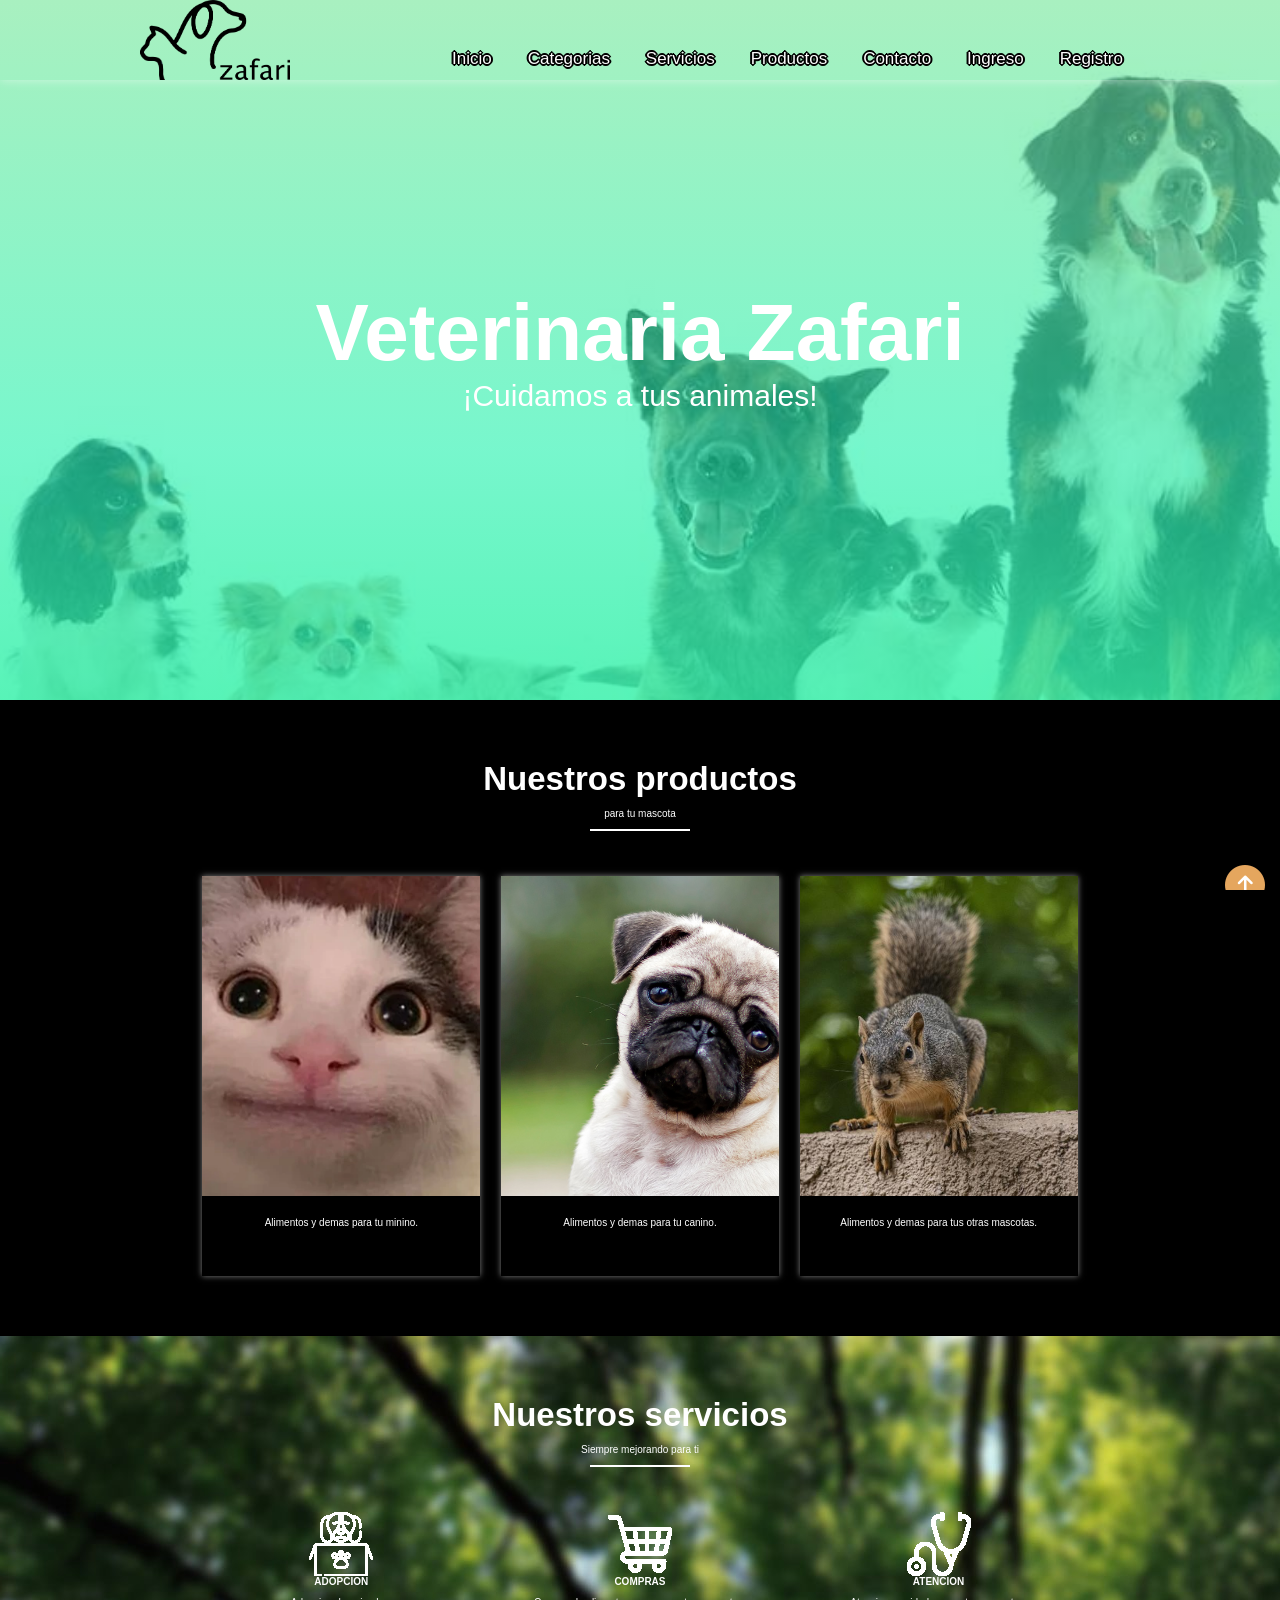
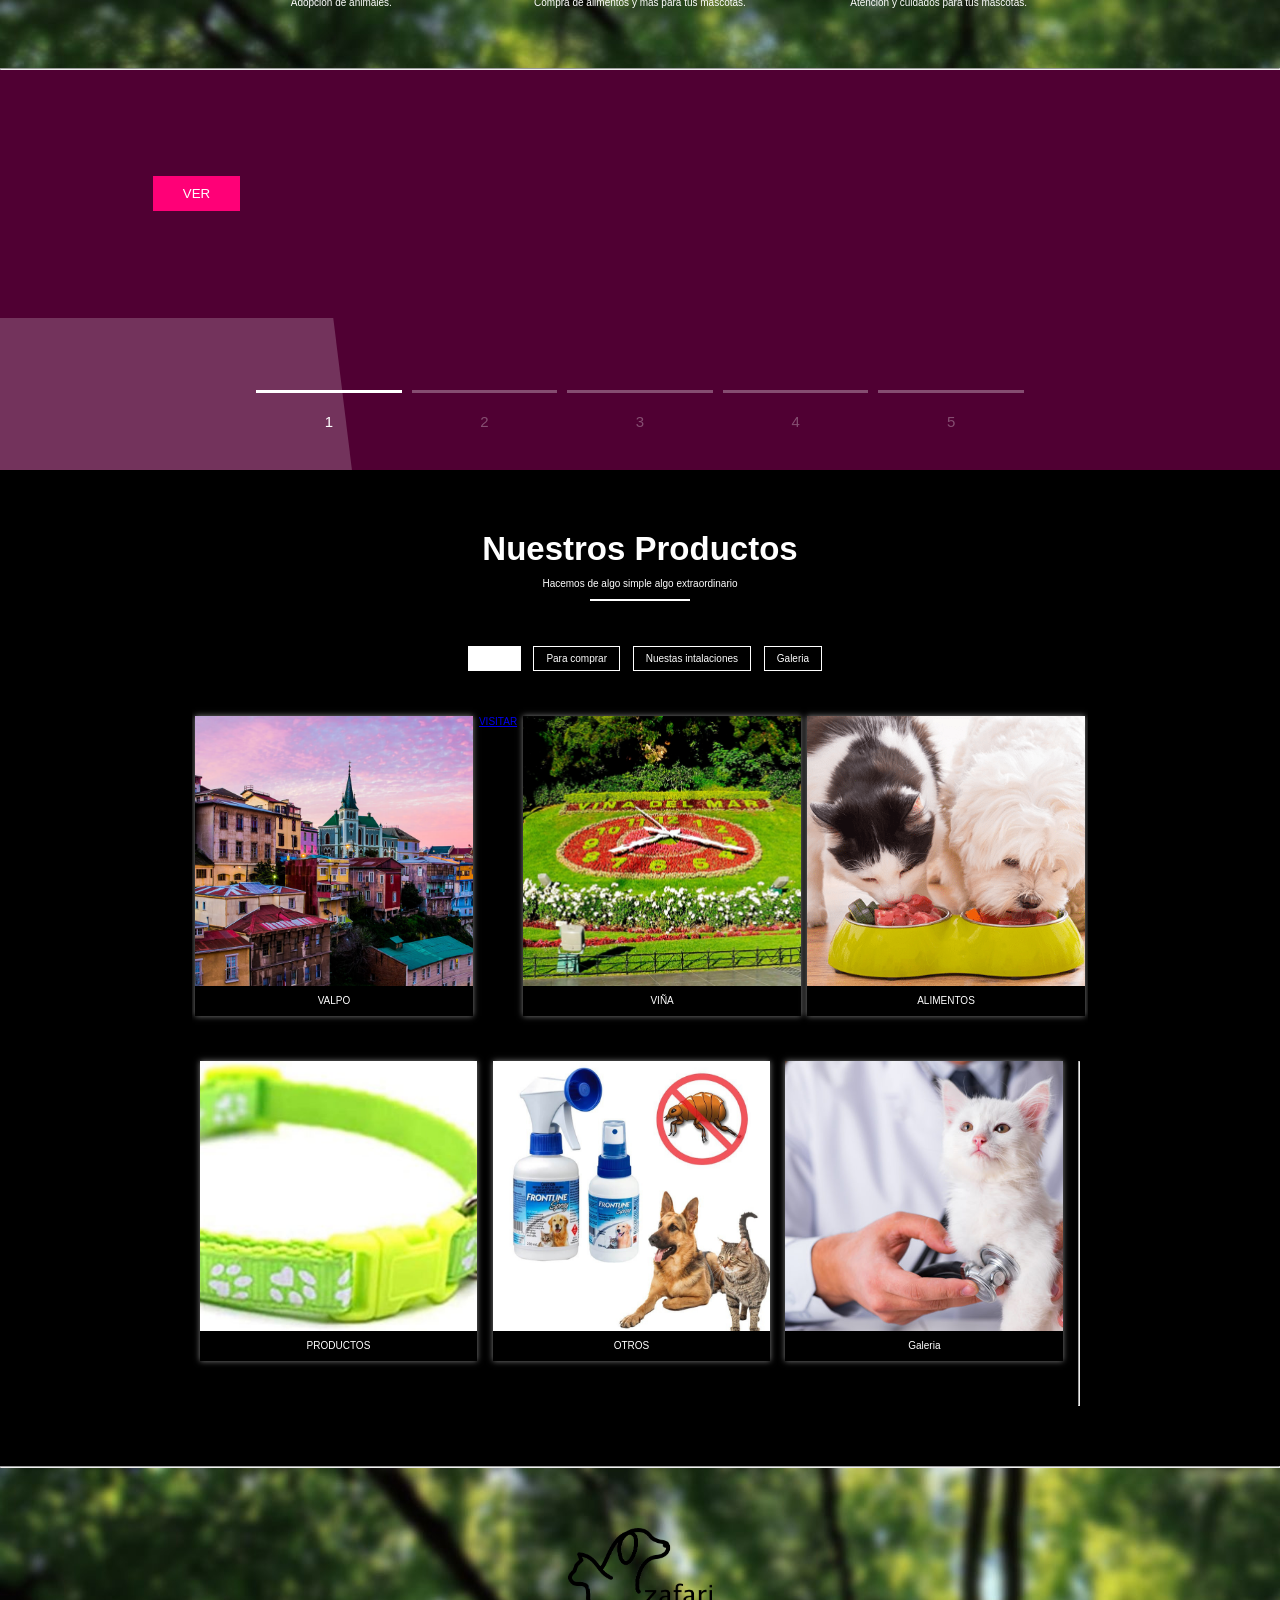
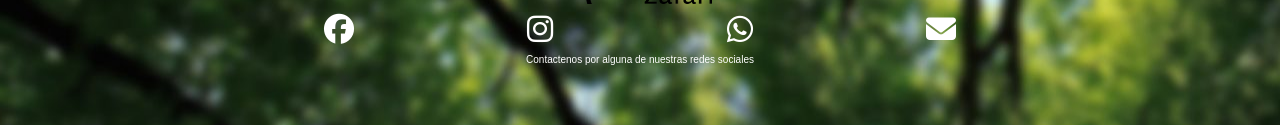
==== commit e191b9a6: "ajustes2" ====
--- a/index.html
+++ b/index.html
@@ -42,7 +42,8 @@
                     <a href="#" id="enlace-equipo" class="btn-header">Categorias</a>
                     <a href="#" id="enlace-servicio" class="btn-header">Servicios</a>
                     <a href="#" id="enlace-trabajo" class="btn-header">Productos</a>
-                    <a href="#" id="enlace-contacto" class="btn-header">Contacto</a>
+                    <a href="contacto.html">
+                        <class="btn-header">Contacto</a>
                     <a href="login.html">
                         <class="btn-header">Ingreso</a>
                     <a href="registro.html">
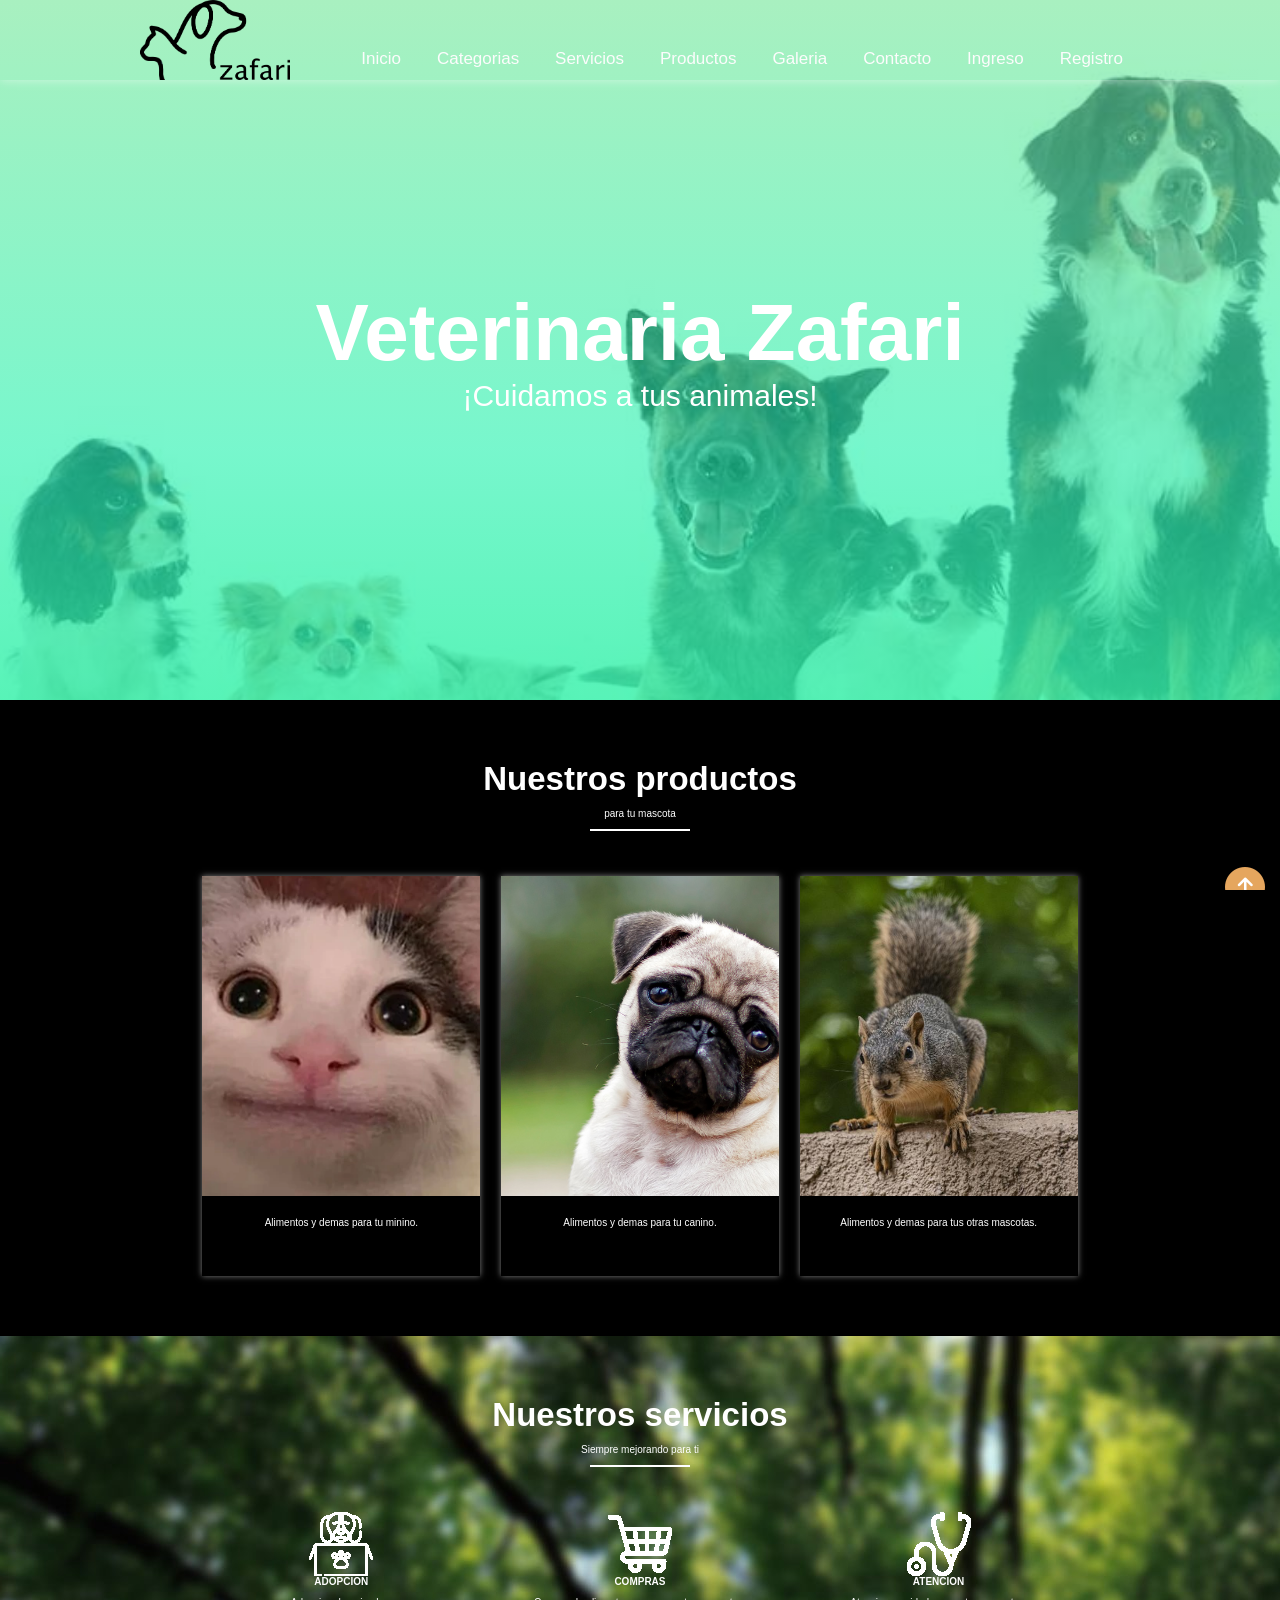
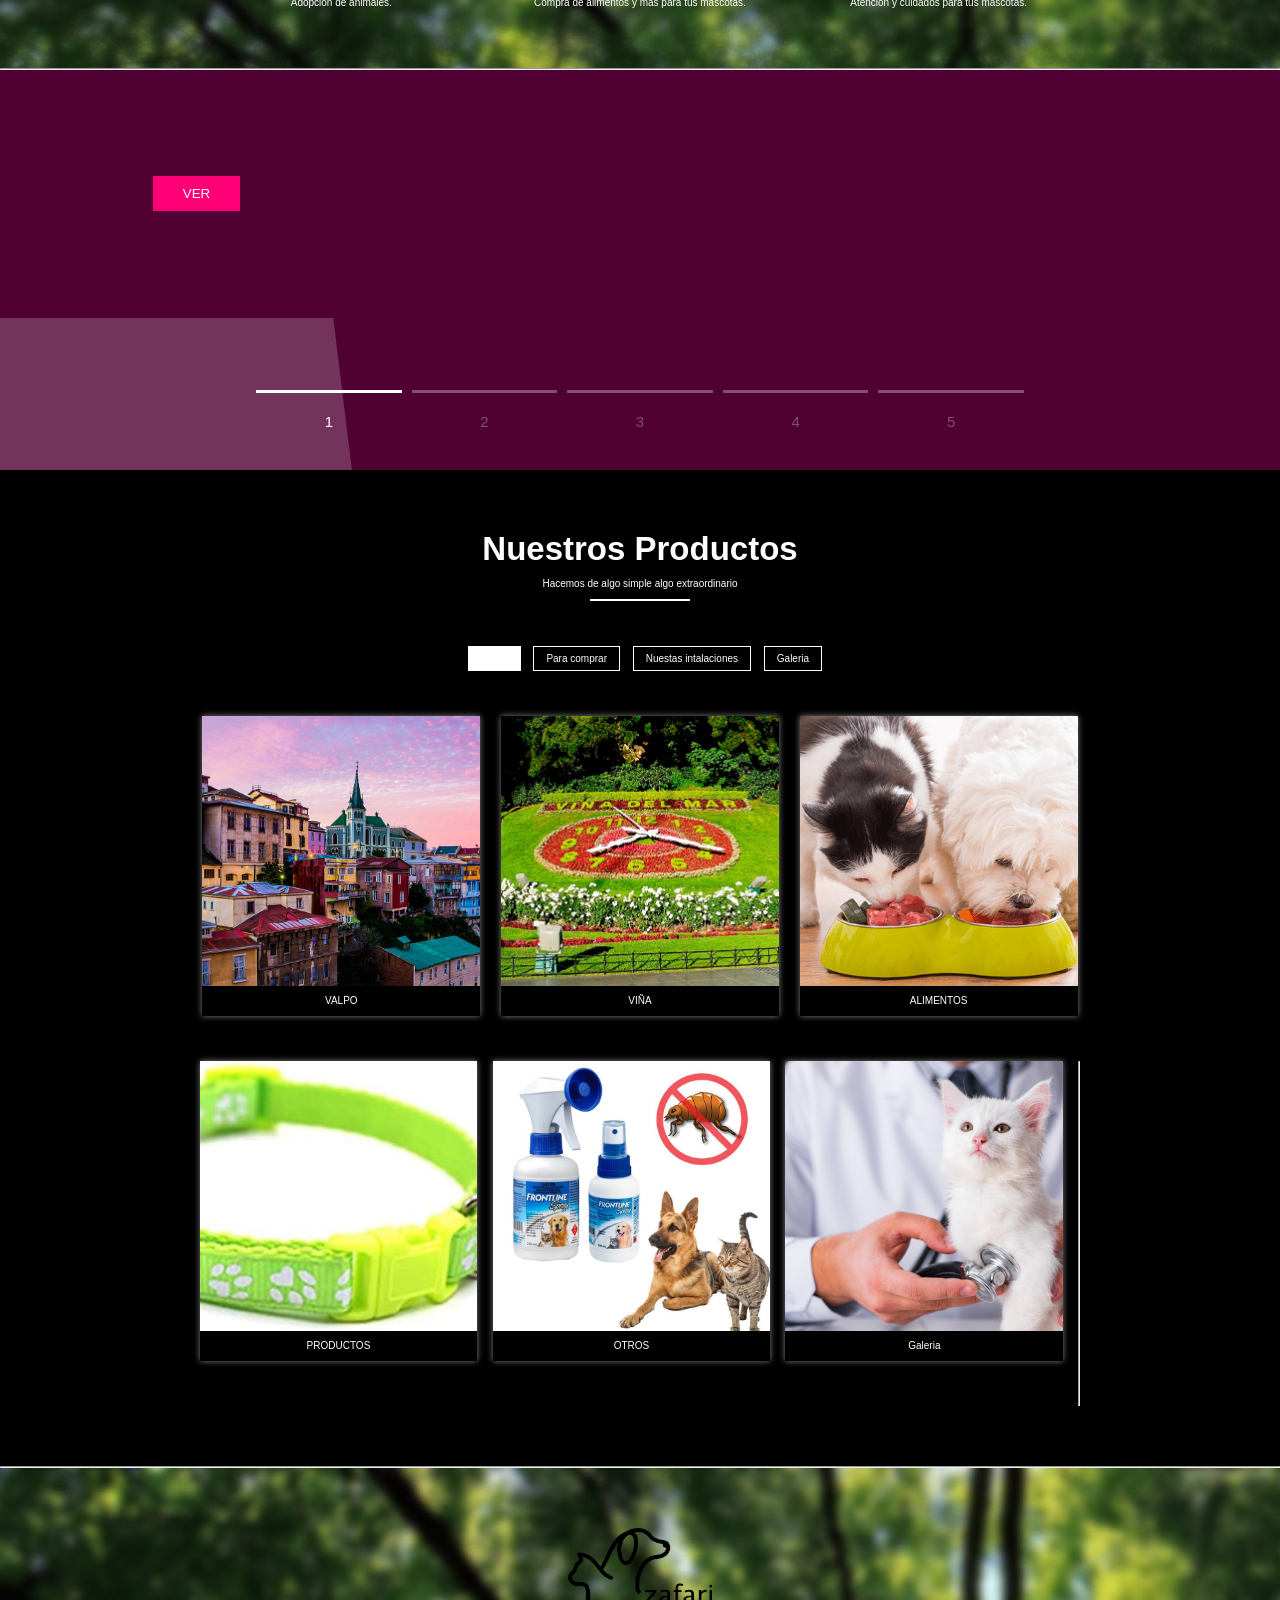
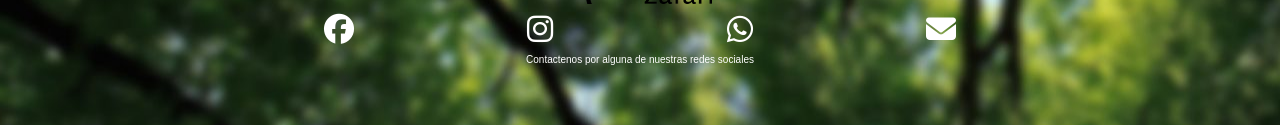
==== commit 9a1dc9ea: "Pre Entrega se hacen ultimas modificaciones antes de entrega de 24-04" ====
--- a/index.html
+++ b/index.html
@@ -42,6 +42,7 @@
                     <a href="#" id="enlace-equipo" class="btn-header">Categorias</a>
                     <a href="#" id="enlace-servicio" class="btn-header">Servicios</a>
                     <a href="#" id="enlace-trabajo" class="btn-header">Productos</a>
+                    <a href="galeria.html" title="Mi enlace">Galeria</a>
                     <a href="contacto.html">
                         <class="btn-header">Contacto</a>
                     <a href="login.html">
@@ -65,6 +66,7 @@
             <h3>Nuestros productos</h3>
             <p class="after">para tu mascota</p>
             <div class="card">
+
                 <div class="content-card">
                     <div class="people">
                         <img src="img/cat.webp" alt="">
@@ -242,10 +244,6 @@
                         <h4>VALPO</h4>
                     </div>
                 </div>
-                <div>
-                    <a href="Intalaciones.html">
-                        <class="btn-header">VISITAR</a>
-                </div>
                 <div class="cont-work programacion">
                     <div class="img-work">
                         <img src="img/valpo.jpg" alt="">
--- a/estilos.css
+++ b/estilos.css
@@ -1,434 +1,433 @@
-          :root {
-             --color1: rgb(255, 255, 255);
-             --color2: rgb(255, 255, 255);
-             --color3: rgb(255, 255, 255);
-             --fondo: #000000;
-             --titulos: 33px;
-             --margenes: 60px;
-             --espacios: 10px;
-             --espacios-contenido: 45px;
-         }
-         
-         * {
-             margin: 0;
-             padding: 0;
-             box-sizing: border-box;
-         }
-         
-         body {
-             font-family: 'Caviar Dreams';
-             background: var(--fondo);
-             font-family: Helvetica, Futura, Arial, Verdana, sans-serif;
-         }
-         
-         img {
-             vertical-align: top;
-         }
-         /* Preloader */
-         
-         .hidden {
-             overflow: hidden;
-         }
-         
-         .centrado {
-             position: fixed;
-             width: 100vw;
-             height: 100vh;
-             background: rgb(255, 255, 255);
-             z-index: 100;
-             display: flex;
-             justify-content: center;
-             align-items: center;
-         }
-         
-         .lds-facebook {
-             display: inline-block;
-             position: relative;
-             width: 64px;
-             height: 64px;
-         }
-         
-         .lds-facebook div {
-             display: inline-block;
-             position: absolute;
-             left: 6px;
-             width: 13px;
-             background: rgb(255, 255, 255);
-             animation: lds-facebook 1.2s cubic-bezier(0, 0.5, 0.5, 1) infinite;
-         }
-         
-         .lds-facebook div:nth-child(1) {
-             left: 6px;
-             animation-delay: -0.24s;
-         }
-         
-         .lds-facebook div:nth-child(2) {
-             left: 26px;
-             animation-delay: -0.12s;
-         }
-         
-         .lds-facebook div:nth-child(3) {
-             left: 45px;
-             animation-delay: 1;
-         }
-         
-         @keyframes lds-facebook {
-             0% {
-                 top: 6px;
-                 height: 51px;
-             }
-             50%,
-             100% {
-                 top: 19px;
-                 height: 26px;
-             }
-         }
-         /* Header */
-         
-         header {
-             width: 100%;
-             height: 700px;
-             background: linear-gradient(to bottom, rgba(111, 230, 150, 0.6), rgba(29, 241, 171, .6), rgba(62, 241, 167)), url(img/fondo.jpg);
-             background-attachment: fixed;
-             background-position: center;
-             background-size: cover;
-         }
-         
-         nav {
-             width: 100%;
-             position: absolute;
-             box-shadow: 0 0 10px 0 rgba(255, 255, 255, 0.5)
-         }
-         
-         .nav1 {
-             background: transparent;
-             height: 80px;
-             color: rgb(252, 252, 252);
-             font-size: 68px;
-             font-family: Helvetica, Futura, Arial, Verdana, sans-serif;
-             text-shadow: 2px 0 0 #000, -2px 0 0 #000, 0 2px 0 #000, 0 -2px 0 #000, 1px 1px #000, -1px -1px 0 #000, 1px -1px 0 #000, -1px 1px 0 #000;
-         }
-         
-         .nav2 {
-             background: var(--fondo);
-             height: 100px;
-             color: rgb(255, 255, 255);
-         }
-         
-         .contenedor-nav {
-             display: flex;
-             margin: auto;
-             width: 90%;
-             justify-content: space-between;
-             align-items: center;
-             max-width: 1000px;
-             height: inherit;
-             overflow: hidden;
-         }
-         
-         nav .enlaces a {
-             display: inline-block;
-             padding: 5px 0;
-             margin-right: 17px;
-             font-size: 17px;
-             font-weight: 300;
-             text-decoration: none;
-             border-bottom: 3px solid transparent;
-             color: inherit;
-         }
-         
-         nav .enlaces a:hover {
-             border-bottom: 3px solid #1498a4;
-             transition: 0.6s;
-         }
-         
-         .logo,
-         .logo img {
-             height: 80px;
-         }
-         
-         .icono {
-             display: none;
-             font-size: 24px;
-             padding: 23.5px 20px;
-             color: #fff;
-         }
-         
-         .textos {
-             width: 100%;
-             height: 100%;
-             display: flex;
-             justify-content: center;
-             flex-direction: column;
-             align-items: center;
-             color: #fff;
-             overflow: hidden;
-             text-align: center;
-         }
-         
-         .textos>h1 {
-             font-size: 80px;
-             ;
-         }
-         
-         .textos>h2 {
-             font-size: 30px;
-             font-weight: 300;
-         }
-         /* Main */
-         
-         .contenedor {
-             margin: auto;
-             padding: var(--margenes) 0;
-             width: 70%;
-             max-width: 1000px;
-             text-align: center;
-             overflow: hidden;
-         }
-         
-         .contenedor h3 {
-             font-size: var(--titulos);
-             color: var(--color1);
-             margin-bottom: var(--espacios);
-         }
-         
-         .contenedor p {
-             font-size: var(--subtitulos);
-             font-weight: 300;
-             color: var(--color1);
-         }
-         
-         .after::after {
-             content: '';
-             display: block;
-             margin: auto;
-             margin-top: var(--espacios);
-             width: 100px;
-             height: 2px;
-             background: var(--color1);
-             margin-bottom: var(--espacios-contenido);
-         }
-         
-         .card {
-             display: flex;
-             justify-content: space-around;
-             flex-wrap: wrap;
-         }
-         
-         .content-card {
-             width: 31%;
-             box-shadow: 0 0 6px 0 rgba(255, 255, 255, 0.5);
-             overflow: hidden;
-             height: 400px;
-         }
-         
-         .people {
-             height: 80%;
-         }
-         
-         .content-card img {
-             width: 100%;
-             height: 100%;
-             object-fit: cover;
-         }
-         
-         .texto-team {
-             height: 20%;
-             width: 100%;
-             padding: var(--espacios) 0;
-         }
-         
-         .about {
-             background: url(img/teclado.jpg);
-             height: auto;
-             color: #fff;
-         }
-         
-         .servicios {
-             display: flex;
-             color: #fff;
-             justify-content: space-between;
-             margin: auto;
-             flex-wrap: wrap;
-         }
-         
-         .caja-servicios {
-             width: 30%;
-             color: #fff;
-             margin: auto;
-             text-align: center;
-         }
-         
-         .caja-servicios>h4 {
-             margin-bottom: var(--espacios);
-             color: #fff;
-         }
-         
-         .caja-servicios>p {
-             text-align: center;
-             color: #fff;
-         }
-         
-         .botones-work {
-             overflow: hidden;
-             color: #fff;
-         }
-         
-         .botones-work li {
-             display: inline-block;
-             text-align: center;
-             margin-left: var(--espacios);
-             margin-bottom: var(--espacios-contenido);
-             padding: 6px 12px;
-             border: 1px solid var(--color1);
-             list-style: none;
-             color: var(--color1);
-             color: #fff;
-         }
-         
-         .botones-work li:hover {
-             background: var(--color1);
-             color: #fff;
-             cursor: pointer;
-         }
-         
-         .botones-work .active {
-             background: var(--color1);
-             color: #fff;
-         }
-         
-         .galeria-work {
-             display: flex;
-             flex-wrap: wrap;
-             justify-content: space-around;
-             color: #fff;
-         }
-         
-         .cont-work {
-             width: 31%;
-             box-shadow: 0 0 6px 0 rgba(255, 255, 255, 0.5);
-             height: 300px;
-             overflow: hidden;
-             margin-bottom: var(--espacios-contenido);
-             color: #fff;
-         }
-         
-         .img-work {
-             height: 90%;
-             width: 100%;
-         }
-         
-         .img-work img {
-             height: 100%;
-             width: 100%;
-             object-fit: cover;
-         }
-         
-         .textos-work {
-             height: 10%;
-             color: #fff;
-         }
-         
-         .textos-work h4 {
-             line-height: 30px;
-             font-weight: 300;
-         }
-         /* Footer */
-         
-         footer {
-             background: url(img/teclado.jpg);
-         }
-         
-         .marca-logo {
-             width: 40%;
-             margin: auto;
-             margin-bottom: var(--espacios);
-         }
-         
-         .marca-logo img {
-             width: 40%;
-         }
-         
-         .iconos {
-             display: flex;
-             margin: auto;
-             justify-content: space-around;
-             width: 90%;
-             font-size: 300%;
-             color: rgb(255, 255, 255);
-         }
-         
-         .fab {
-             font-size: 60px;
-             color: #FFF;
-             margin-bottom: var(--espacios);
-             display: inline-block;
-         }
-         
-         footer p {
-             margin-top: var(--espacios);
-         }
-         
-         @media screen and (max-width: 700px) {
-             .nav2 {
-                 color: #fff;
-             }
-             .icono {
-                 display: block;
-                 cursor: pointer;
-             }
-             .enlaces {
-                 position: fixed;
-                 top: 80px;
-                 background: #000000;
-                 left: 0;
-                 height: 100%;
-                 transition: 1s;
-                 width: 0;
-                 overflow: hidden;
-             }
-             .enlaces a {
-                 display: block;
-                 width: 100%;
-                 height: 50px;
-                 padding: 20px;
-                 text-align: center;
-                 background: #000000;
-                 color: #fff;
-             }
-             .textos>h1 {
-                 font-size: 70px;
-             }
-             .textos>h2 {
-                 font-size: 35px;
-             }
-             .content-card {
-                 width: 48%;
-                 margin-bottom: var(--margenes);
-             }
-              :root {
-                 --margenes: 30px;
-             }
-         }
-         
-         @media screen and (max-width: 500px) {
-              :root {
-                 --espacios-contenido: 25px;
-             }
-             .content-card {
-                 width: 90%;
-             }
-             .caja-servicios {
-                 width: 90%;
-                 margin-bottom: var(--margenes);
-             }
-             .cont-work {
-                 width: 85%;
-             }
-             .marca-logo {
-                 width: 80%;
-             }
-             .iconos {
-                 margin: auto;
-             }
-         }+                     :root {
+                        --color1: rgb(255, 255, 255);
+                        --color2: rgb(255, 255, 255);
+                        --color3: rgb(255, 255, 255);
+                        --fondo: #000000;
+                        --titulos: 33px;
+                        --margenes: 60px;
+                        --espacios: 10px;
+                        --espacios-contenido: 45px;
+                    }
+                    
+                    * {
+                        margin: 0;
+                        padding: 0;
+                        box-sizing: border-box;
+                    }
+                    
+                    body {
+                        font-family: 'Caviar Dreams';
+                        background: var(--fondo);
+                        font-family: Helvetica, Futura, Arial, Verdana, sans-serif;
+                    }
+                    
+                    img {
+                        vertical-align: top;
+                    }
+                    /* Preloader */
+                    
+                    .hidden {
+                        overflow: hidden;
+                    }
+                    
+                    .centrado {
+                        position: fixed;
+                        width: 100vw;
+                        height: 100vh;
+                        background: rgb(255, 255, 255);
+                        z-index: 100;
+                        display: flex;
+                        justify-content: center;
+                        align-items: center;
+                    }
+                    
+                    .lds-facebook {
+                        display: inline-block;
+                        position: relative;
+                        width: 64px;
+                        height: 64px;
+                    }
+                    
+                    .lds-facebook div {
+                        display: inline-block;
+                        position: absolute;
+                        left: 6px;
+                        width: 13px;
+                        background: rgb(255, 255, 255);
+                        animation: lds-facebook 1.2s cubic-bezier(0, 0.5, 0.5, 1) infinite;
+                    }
+                    
+                    .lds-facebook div:nth-child(1) {
+                        left: 6px;
+                        animation-delay: -0.24s;
+                    }
+                    
+                    .lds-facebook div:nth-child(2) {
+                        left: 26px;
+                        animation-delay: -0.12s;
+                    }
+                    
+                    .lds-facebook div:nth-child(3) {
+                        left: 45px;
+                    }
+                    
+                    @keyframes lds-facebook {
+                        0% {
+                            top: 6px;
+                            height: 51px;
+                        }
+                        50%,
+                        100% {
+                            top: 19px;
+                            height: 26px;
+                        }
+                    }
+                    /* Header */
+                    
+                    header {
+                        width: 100%;
+                        height: 700px;
+                        background: linear-gradient(to bottom, rgba(111, 230, 150, 0.6), rgba(29, 241, 171, .6), rgba(62, 241, 167)), url(img/fondo.jpg);
+                        background-attachment: fixed;
+                        background-position: center;
+                        background-size: cover;
+                    }
+                    
+                    nav {
+                        width: 100%;
+                        position: absolute;
+                        box-shadow: 0 0 10px 0 rgba(255, 255, 255, 0.5)
+                    }
+                    
+                    .nav1 {
+                        background: transparent;
+                        height: 80px;
+                        color: rgb(252, 252, 252);
+                        font-size: 68px;
+                        font-family: Helvetica, Futura, Arial, Verdana, sans-serif;
+                    }
+                    
+                    .nav2 {
+                        background: var(--fondo);
+                        height: 100px;
+                        color: rgb(255, 255, 255);
+                    }
+                    
+                    .contenedor-nav {
+                        display: flex;
+                        margin: auto;
+                        width: 90%;
+                        justify-content: space-between;
+                        align-items: center;
+                        max-width: 1000px;
+                        height: inherit;
+                        overflow: hidden;
+                    }
+                    
+                    nav .enlaces a {
+                        display: inline-block;
+                        padding: 5px 0;
+                        margin-right: 17px;
+                        font-size: 17px;
+                        font-weight: 300;
+                        text-decoration: none;
+                        border-bottom: 3px solid transparent;
+                        color: inherit;
+                    }
+                    
+                    nav .enlaces a:hover {
+                        border-bottom: 3px solid #1498a4;
+                        transition: 0.6s;
+                    }
+                    
+                    .logo,
+                    .logo img {
+                        height: 80px;
+                    }
+                    
+                    .icono {
+                        display: none;
+                        font-size: 24px;
+                        padding: 23.5px 20px;
+                        color: #fff;
+                    }
+                    
+                    .textos {
+                        width: 100%;
+                        height: 100%;
+                        display: flex;
+                        justify-content: center;
+                        flex-direction: column;
+                        align-items: center;
+                        color: #fff;
+                        overflow: hidden;
+                        text-align: center;
+                    }
+                    
+                    .textos>h1 {
+                        font-size: 80px;
+                        ;
+                    }
+                    
+                    .textos>h2 {
+                        font-size: 30px;
+                        font-weight: 300;
+                    }
+                    /* Main */
+                    
+                    .contenedor {
+                        margin: auto;
+                        padding: var(--margenes) 0;
+                        width: 70%;
+                        max-width: 1000px;
+                        text-align: center;
+                        overflow: hidden;
+                    }
+                    
+                    .contenedor h3 {
+                        font-size: var(--titulos);
+                        color: var(--color1);
+                        margin-bottom: var(--espacios);
+                    }
+                    
+                    .contenedor p {
+                        font-size: var(--subtitulos);
+                        font-weight: 300;
+                        color: var(--color1);
+                    }
+                    
+                    .after::after {
+                        content: '';
+                        display: block;
+                        margin: auto;
+                        margin-top: var(--espacios);
+                        width: 100px;
+                        height: 2px;
+                        background: var(--color1);
+                        margin-bottom: var(--espacios-contenido);
+                    }
+                    
+                    .card {
+                        display: flex;
+                        justify-content: space-around;
+                        flex-wrap: wrap;
+                    }
+                    
+                    .content-card {
+                        width: 31%;
+                        box-shadow: 0 0 6px 0 rgba(255, 255, 255, 0.5);
+                        overflow: hidden;
+                        height: 400px;
+                    }
+                    
+                    .people {
+                        height: 80%;
+                    }
+                    
+                    .content-card img {
+                        width: 100%;
+                        height: 100%;
+                        object-fit: cover;
+                    }
+                    
+                    .texto-team {
+                        height: 20%;
+                        width: 100%;
+                        padding: var(--espacios) 0;
+                    }
+                    
+                    .about {
+                        background: url(img/teclado.jpg);
+                        height: auto;
+                        color: #fff;
+                    }
+                    
+                    .servicios {
+                        display: flex;
+                        color: #fff;
+                        justify-content: space-between;
+                        margin: auto;
+                        flex-wrap: wrap;
+                    }
+                    
+                    .caja-servicios {
+                        width: 30%;
+                        color: #fff;
+                        margin: auto;
+                        text-align: center;
+                    }
+                    
+                    .caja-servicios>h4 {
+                        margin-bottom: var(--espacios);
+                        color: #fff;
+                    }
+                    
+                    .caja-servicios>p {
+                        text-align: center;
+                        color: #fff;
+                    }
+                    
+                    .botones-work {
+                        overflow: hidden;
+                        color: #fff;
+                    }
+                    
+                    .botones-work li {
+                        display: inline-block;
+                        text-align: center;
+                        margin-left: var(--espacios);
+                        margin-bottom: var(--espacios-contenido);
+                        padding: 6px 12px;
+                        border: 1px solid var(--color1);
+                        list-style: none;
+                        color: var(--color1);
+                        color: #fff;
+                    }
+                    
+                    .botones-work li:hover {
+                        background: var(--color1);
+                        color: #fff;
+                        cursor: pointer;
+                    }
+                    
+                    .botones-work .active {
+                        background: var(--color1);
+                        color: #fff;
+                    }
+                    
+                    .galeria-work {
+                        display: flex;
+                        flex-wrap: wrap;
+                        justify-content: space-around;
+                        color: #fff;
+                    }
+                    
+                    .cont-work {
+                        width: 31%;
+                        box-shadow: 0 0 6px 0 rgba(255, 255, 255, 0.5);
+                        height: 300px;
+                        overflow: hidden;
+                        margin-bottom: var(--espacios-contenido);
+                        color: #fff;
+                    }
+                    
+                    .img-work {
+                        height: 90%;
+                        width: 100%;
+                    }
+                    
+                    .img-work img {
+                        height: 100%;
+                        width: 100%;
+                        object-fit: cover;
+                    }
+                    
+                    .textos-work {
+                        height: 10%;
+                        color: #fff;
+                    }
+                    
+                    .textos-work h4 {
+                        line-height: 30px;
+                        font-weight: 300;
+                    }
+                    /* Footer */
+                    
+                    footer {
+                        background: url(img/teclado.jpg);
+                    }
+                    
+                    .marca-logo {
+                        width: 40%;
+                        margin: auto;
+                        margin-bottom: var(--espacios);
+                    }
+                    
+                    .marca-logo img {
+                        width: 40%;
+                    }
+                    
+                    .iconos {
+                        display: flex;
+                        margin: auto;
+                        justify-content: space-around;
+                        width: 90%;
+                        font-size: 300%;
+                        color: rgb(255, 255, 255);
+                    }
+                    
+                    .fab {
+                        font-size: 60px;
+                        color: #FFF;
+                        margin-bottom: var(--espacios);
+                        display: inline-block;
+                    }
+                    
+                    footer p {
+                        margin-top: var(--espacios);
+                    }
+                    
+                    @media screen and (max-width: 700px) {
+                        .nav2 {
+                            color: #fff;
+                        }
+                        .icono {
+                            display: block;
+                            cursor: pointer;
+                        }
+                        .enlaces {
+                            position: fixed;
+                            top: 80px;
+                            background: #000000;
+                            left: 0;
+                            height: 100%;
+                            transition: 1s;
+                            width: 0;
+                            overflow: hidden;
+                            z-index: 10;
+                        }
+                        .enlaces a {
+                            display: block;
+                            width: 100%;
+                            height: 50px;
+                            padding: 20px;
+                            text-align: center;
+                            background: #000000;
+                            color: #fff;
+                        }
+                        .textos>h1 {
+                            font-size: 70px;
+                        }
+                        .textos>h2 {
+                            font-size: 35px;
+                        }
+                        .content-card {
+                            width: 48%;
+                            margin-bottom: var(--margenes);
+                        }
+                         :root {
+                            --margenes: 30px;
+                        }
+                    }
+                    
+                    @media screen and (max-width: 500px) {
+                         :root {
+                            --espacios-contenido: 25px;
+                        }
+                        .content-card {
+                            width: 90%;
+                        }
+                        .caja-servicios {
+                            width: 90%;
+                            margin-bottom: var(--margenes);
+                        }
+                        .cont-work {
+                            width: 85%;
+                        }
+                        .marca-logo {
+                            width: 80%;
+                        }
+                        .iconos {
+                            margin: auto;
+                        }
+                    }
